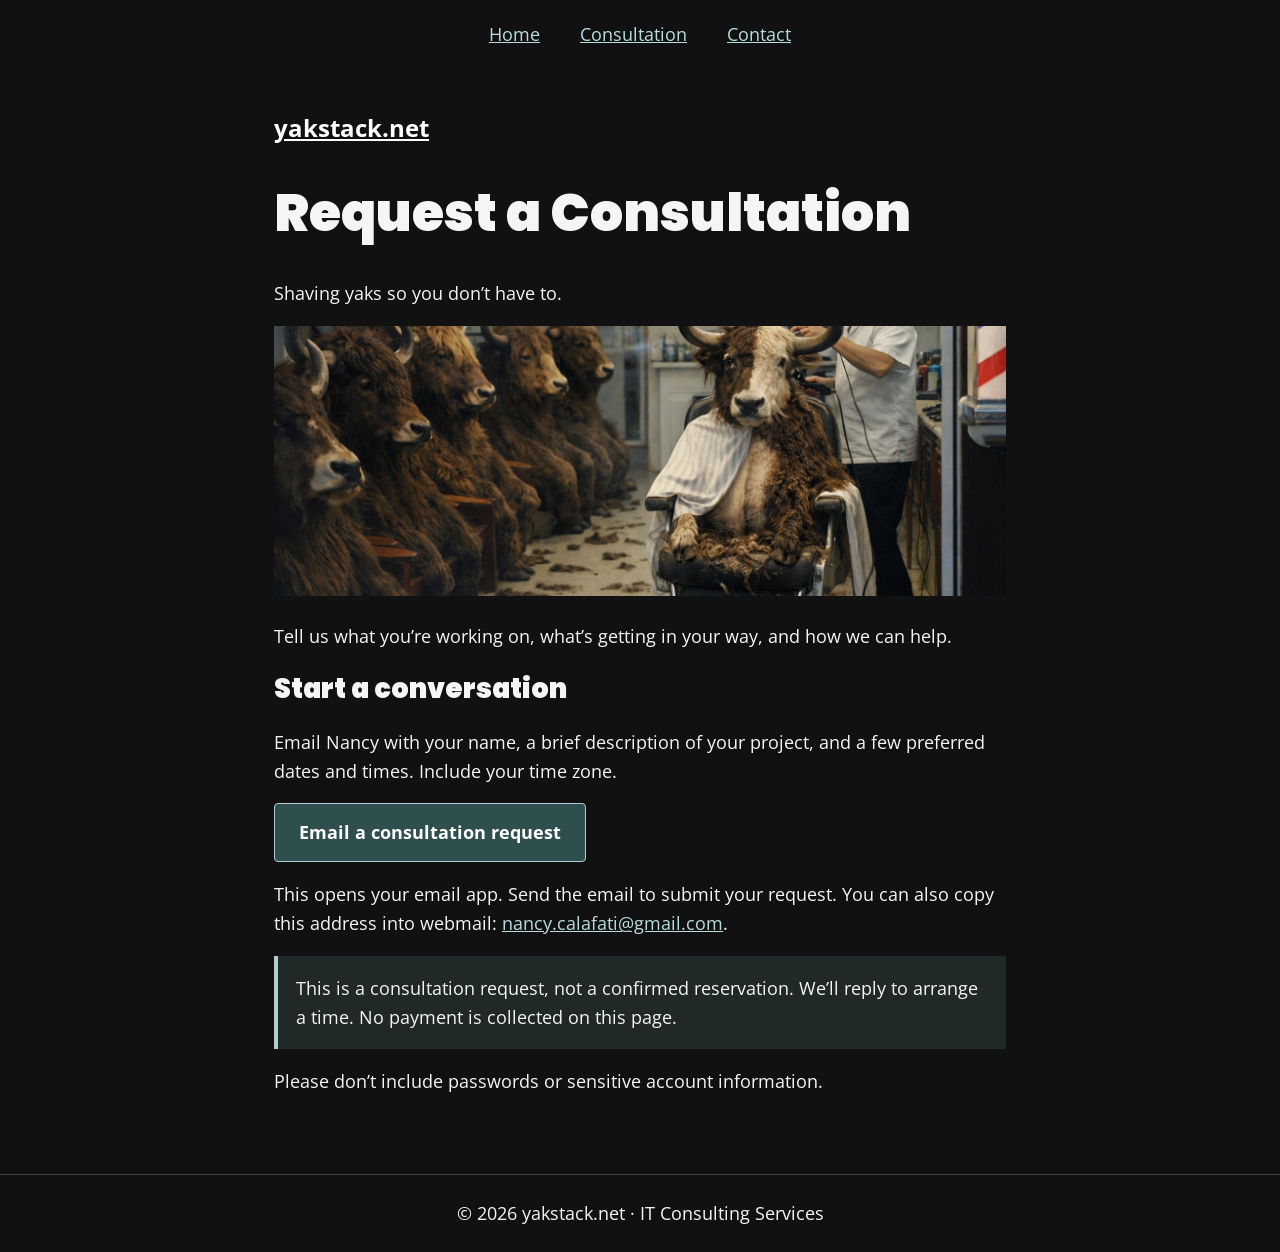
==== consultation/index.html @ adf8d8f2 "Finish branded consultation request fallback and launch checklist" ====
<!doctype html>
<html lang="en"><head><meta charset="utf-8"><meta name="viewport" content="width=device-width,initial-scale=1"><title>Request a Consultation | YakStack</title><meta name="description" content="Tell YakStack about your IT consulting needs and request a consultation."><link rel="canonical" href="https://yakstack.net/consultation/"><link rel="stylesheet" href="../assets/fonts.css"><link rel="stylesheet" href="../assets/site.css"></head>
<body class="request"><nav class="launch-nav" aria-label="Main navigation"><a href="../">Home</a><a href="./" aria-current="page">Consultation</a><a href="mailto:nancy.calafati@gmail.com?subject=YakStack%20Contact">Contact</a></nav>
<main><a class="brand" href="../">yakstack.net</a><h1>Request a Consultation</h1><p>Shaving yaks so you don’t have to.</p><img src="../assets/shaving-yaks.jpg" alt="Shaving yaks"><p>Tell us what you’re working on, what’s getting in your way, and how we can help.</p><h2>Start a conversation</h2><p>Email Nancy with your name, a brief description of your project, and a few preferred dates and times. Include your time zone.</p>
<p><a class="button" href="mailto:nancy.calafati@gmail.com?subject=YakStack%20consultation%20request&amp;body=Name%3A%20%0A%0AProject%20or%20question%3A%20%0A%0APreferred%20dates%20and%20times%3A%20%0A%0ATime%20zone%3A%20">Email a consultation request</a></p><p>This opens your email app. Send the email to submit your request. You can also copy this address into webmail: <a href="mailto:nancy.calafati@gmail.com">nancy.calafati@gmail.com</a>.</p>
<p class="note">This is a consultation request, not a confirmed reservation. We’ll reply to arrange a time. No payment is collected on this page.</p><p>Please don’t include passwords or sensitive account information.</p></main><footer>© 2026 yakstack.net · IT Consulting Services</footer></body></html>
---- assets/fonts.css ----
/* devanagari */
@font-face {
  font-family: 'Poppins';
  font-style: normal;
  font-weight: 900;
  font-display: swap;
  src: url(pxiByp8kv8JHgFVrLBT5Z11lFc-K.woff2) format('woff2');
  unicode-range: U+0900-097F, U+1CD0-1CF4, U+1CF7-1CF9, U+200C-200D, U+20A8, U+20B9, U+20F0, U+25CC, U+A830-A839, U+A8E0-A8FF, U+11B00-11B0A;
}
/* latin-ext */
@font-face {
  font-family: 'Poppins';
  font-style: normal;
  font-weight: 900;
  font-display: swap;
  src: url(pxiByp8kv8JHgFVrLBT5Z1JlFc-K.woff2) format('woff2');
  unicode-range: U+0100-02BA, U+02BD-02C5, U+02C7-02CC, U+02CE-02D7, U+02DD-02FF, U+0304, U+0308, U+0329, U+1D00-1DBF, U+1E00-1E9F, U+1EF2-1EFF, U+2020, U+20A0-20AB, U+20AD-20C4, U+2113, U+2C60-2C7F, U+A720-A7FF;
}
/* latin */
@font-face {
  font-family: 'Poppins';
  font-style: normal;
  font-weight: 900;
  font-display: swap;
  src: url(pxiByp8kv8JHgFVrLBT5Z1xlFQ.woff2) format('woff2');
  unicode-range: U+0000-00FF, U+0131, U+0152-0153, U+02BB-02BC, U+02C6, U+02DA, U+02DC, U+0304, U+0308, U+0329, U+2000-206F, U+20AC, U+2122, U+2191, U+2193, U+2212, U+2215, U+FEFF, U+FFFD;
}

/* cyrillic-ext */
@font-face {
  font-family: 'Open Sans';
  font-style: italic;
  font-weight: 300;
  font-stretch: 100%;
  font-display: swap;
  src: url(memtYaGs126MiZpBA-UFUIcVXSCEkx2cmqvXlWqWtE6F15M.woff2) format('woff2');
  unicode-range: U+0460-052F, U+1C80-1C8A, U+20B4, U+2DE0-2DFF, U+A640-A69F, U+FE2E-FE2F;
}
/* cyrillic */
@font-face {
  font-family: 'Open Sans';
  font-style: italic;
  font-weight: 300;
  font-stretch: 100%;
  font-display: swap;
  src: url(memtYaGs126MiZpBA-UFUIcVXSCEkx2cmqvXlWqWvU6F15M.woff2) format('woff2');
  unicode-range: U+0301, U+0400-045F, U+0490-0491, U+04B0-04B1, U+2116;
}
/* greek-ext */
@font-face {
  font-family: 'Open Sans';
  font-style: italic;
  font-weight: 300;
  font-stretch: 100%;
  font-display: swap;
  src: url(memtYaGs126MiZpBA-UFUIcVXSCEkx2cmqvXlWqWtU6F15M.woff2) format('woff2');
  unicode-range: U+1F00-1FFF;
}
/* greek */
@font-face {
  font-family: 'Open Sans';
  font-style: italic;
  font-weight: 300;
  font-stretch: 100%;
  font-display: swap;
  src: url(memtYaGs126MiZpBA-UFUIcVXSCEkx2cmqvXlWqWuk6F15M.woff2) format('woff2');
  unicode-range: U+0370-0377, U+037A-037F, U+0384-038A, U+038C, U+038E-03A1, U+03A3-03FF;
}
/* hebrew */
@font-face {
  font-family: 'Open Sans';
  font-style: italic;
  font-weight: 300;
  font-stretch: 100%;
  font-display: swap;
  src: url(memtYaGs126MiZpBA-UFUIcVXSCEkx2cmqvXlWqWu06F15M.woff2) format('woff2');
  unicode-range: U+0307-0308, U+0590-05FF, U+200C-2010, U+20AA, U+25CC, U+FB1D-FB4F;
}
/* math */
@font-face {
  font-family: 'Open Sans';
  font-style: italic;
  font-weight: 300;
  font-stretch: 100%;
  font-display: swap;
  src: url(memtYaGs126MiZpBA-UFUIcVXSCEkx2cmqvXlWqWxU6F15M.woff2) format('woff2');
  unicode-range: U+0302-0303, U+0305, U+0307-0308, U+0310, U+0312, U+0315, U+031A, U+0326-0327, U+032C, U+032F-0330, U+0332-0333, U+0338, U+033A, U+0346, U+034D, U+0391-03A1, U+03A3-03A9, U+03B1-03C9, U+03D1, U+03D5-03D6, U+03F0-03F1, U+03F4-03F5, U+2016-2017, U+2034-2038, U+203C, U+2040, U+2043, U+2047, U+2050, U+2057, U+205F, U+2070-2071, U+2074-209F, U+20D0-20DC, U+20E1, U+20E5-20EF, U+2100-2112, U+2114-2115, U+2117-2121, U+2123-214F, U+2190, U+2192, U+2194-21AE, U+21B0-21E5, U+21F1-21F2, U+21F4-2211, U+2213-2214, U+2216-22FF, U+2308-230B, U+2310, U+2319, U+231C-2321, U+2336-237A, U+237C, U+2395, U+239B-23B7, U+23D0, U+23DC-23E1, U+2474-2475, U+25AF, U+25B3, U+25B7, U+25BD, U+25C1, U+25CA, U+25CC, U+25FB, U+266D-266F, U+27C0-27FF, U+2900-2AFF, U+2B0E-2B11, U+2B30-2B4C, U+2BFE, U+3030, U+FF5B, U+FF5D, U+1D400-1D7FF, U+1EE00-1EEFF;
}
/* symbols */
@font-face {
  font-family: 'Open Sans';
  font-style: italic;
  font-weight: 300;
  font-stretch: 100%;
  font-display: swap;
  src: url(memtYaGs126MiZpBA-UFUIcVXSCEkx2cmqvXlWqW106F15M.woff2) format('woff2');
  unicode-range: U+0001-000C, U+000E-001F, U+007F-009F, U+20DD-20E0, U+20E2-20E4, U+2150-218F, U+2190, U+2192, U+2194-2199, U+21AF, U+21E6-21F0, U+21F3, U+2218-2219, U+2299, U+22C4-22C6, U+2300-243F, U+2440-244A, U+2460-24FF, U+25A0-27BF, U+2800-28FF, U+2921-2922, U+2981, U+29BF, U+29EB, U+2B00-2BFF, U+4DC0-4DFF, U+FFF9-FFFB, U+10140-1018E, U+10190-1019C, U+101A0, U+101D0-101FD, U+102E0-102FB, U+10E60-10E7E, U+1D2C0-1D2D3, U+1D2E0-1D37F, U+1F000-1F0FF, U+1F100-1F1AE, U+1F1E6-1F1FF, U+1F30D-1F30F, U+1F315, U+1F31C, U+1F31E, U+1F320-1F32C, U+1F336, U+1F378, U+1F37D, U+1F382, U+1F393-1F39F, U+1F3A7-1F3A8, U+1F3AC-1F3AF, U+1F3C2, U+1F3C4-1F3C6, U+1F3CA-1F3CE, U+1F3D4-1F3E0, U+1F3ED, U+1F3F1-1F3F3, U+1F3F5-1F3F7, U+1F408, U+1F415, U+1F41F, U+1F426, U+1F43F, U+1F441-1F442, U+1F444, U+1F446-1F449, U+1F44C-1F44E, U+1F453, U+1F46A, U+1F47D, U+1F4A3, U+1F4B0, U+1F4B3, U+1F4B9, U+1F4BB, U+1F4BF, U+1F4C8-1F4CB, U+1F4D6, U+1F4DA, U+1F4DF, U+1F4E3-1F4E6, U+1F4EA-1F4ED, U+1F4F7, U+1F4F9-1F4FB, U+1F4FD-1F4FE, U+1F503, U+1F507-1F50B, U+1F50D, U+1F512-1F513, U+1F53E-1F54A, U+1F54F-1F5FA, U+1F610, U+1F650-1F67F, U+1F687, U+1F68D, U+1F691, U+1F694, U+1F698, U+1F6AD, U+1F6B2, U+1F6B9-1F6BA, U+1F6BC, U+1F6C6-1F6CF, U+1F6D3-1F6D7, U+1F6E0-1F6EA, U+1F6F0-1F6F3, U+1F6F7-1F6FC, U+1F700-1F80B, U+1F810-1F847, U+1F850-1F859, U+1F860-1F887, U+1F890-1F8AD, U+1F8B0-1F8BB, U+1F8C0-1F8C1, U+1F8D0-1F8D8, U+1F900-1F90B, U+1F93B, U+1F946, U+1F984, U+1F996, U+1F9E9, U+1FA00-1FA6F, U+1FA70-1FA7C, U+1FA80-1FAC6, U+1FAC8, U+1FACC-1FADD, U+1FADF-1FAEB, U+1FAEF-1FAFA, U+1FB00-1FBFF;
}
/* vietnamese */
@font-face {
  font-family: 'Open Sans';
  font-style: italic;
  font-weight: 300;
  font-stretch: 100%;
  font-display: swap;
  src: url(memtYaGs126MiZpBA-UFUIcVXSCEkx2cmqvXlWqWtk6F15M.woff2) format('woff2');
  unicode-range: U+0102-0103, U+0110-0111, U+0128-0129, U+0168-0169, U+01A0-01A1, U+01AF-01B0, U+0300-0301, U+0303-0304, U+0308-0309, U+0323, U+0329, U+1EA0-1EF9, U+20AB;
}
/* latin-ext */
@font-face {
  font-family: 'Open Sans';
  font-style: italic;
  font-weight: 300;
  font-stretch: 100%;
  font-display: swap;
  src: url(memtYaGs126MiZpBA-UFUIcVXSCEkx2cmqvXlWqWt06F15M.woff2) format('woff2');
  unicode-range: U+0100-02BA, U+02BD-02C5, U+02C7-02CC, U+02CE-02D7, U+02DD-02FF, U+0304, U+0308, U+0329, U+1D00-1DBF, U+1E00-1E9F, U+1EF2-1EFF, U+2020, U+20A0-20AB, U+20AD-20C4, U+2113, U+2C60-2C7F, U+A720-A7FF;
}
/* latin */
@font-face {
  font-family: 'Open Sans';
  font-style: italic;
  font-weight: 300;
  font-stretch: 100%;
  font-display: swap;
  src: url(memtYaGs126MiZpBA-UFUIcVXSCEkx2cmqvXlWqWuU6F.woff2) format('woff2');
  unicode-range: U+0000-00FF, U+0131, U+0152-0153, U+02BB-02BC, U+02C6, U+02DA, U+02DC, U+0304, U+0308, U+0329, U+2000-206F, U+20AC, U+2122, U+2191, U+2193, U+2212, U+2215, U+FEFF, U+FFFD;
}
/* cyrillic-ext */
@font-face {
  font-family: 'Open Sans';
  font-style: italic;
  font-weight: 400;
  font-stretch: 100%;
  font-display: swap;
  src: url(memtYaGs126MiZpBA-UFUIcVXSCEkx2cmqvXlWqWtE6F15M.woff2) format('woff2');
  unicode-range: U+0460-052F, U+1C80-1C8A, U+20B4, U+2DE0-2DFF, U+A640-A69F, U+FE2E-FE2F;
}
/* cyrillic */
@font-face {
  font-family: 'Open Sans';
  font-style: italic;
  font-weight: 400;
  font-stretch: 100%;
  font-display: swap;
  src: url(memtYaGs126MiZpBA-UFUIcVXSCEkx2cmqvXlWqWvU6F15M.woff2) format('woff2');
  unicode-range: U+0301, U+0400-045F, U+0490-0491, U+04B0-04B1, U+2116;
}
/* greek-ext */
@font-face {
  font-family: 'Open Sans';
  font-style: italic;
  font-weight: 400;
  font-stretch: 100%;
  font-display: swap;
  src: url(memtYaGs126MiZpBA-UFUIcVXSCEkx2cmqvXlWqWtU6F15M.woff2) format('woff2');
  unicode-range: U+1F00-1FFF;
}
/* greek */
@font-face {
  font-family: 'Open Sans';
  font-style: italic;
  font-weight: 400;
  font-stretch: 100%;
  font-display: swap;
  src: url(memtYaGs126MiZpBA-UFUIcVXSCEkx2cmqvXlWqWuk6F15M.woff2) format('woff2');
  unicode-range: U+0370-0377, U+037A-037F, U+0384-038A, U+038C, U+038E-03A1, U+03A3-03FF;
}
/* hebrew */
@font-face {
  font-family: 'Open Sans';
  font-style: italic;
  font-weight: 400;
  font-stretch: 100%;
  font-display: swap;
  src: url(memtYaGs126MiZpBA-UFUIcVXSCEkx2cmqvXlWqWu06F15M.woff2) format('woff2');
  unicode-range: U+0307-0308, U+0590-05FF, U+200C-2010, U+20AA, U+25CC, U+FB1D-FB4F;
}
/* math */
@font-face {
  font-family: 'Open Sans';
  font-style: italic;
  font-weight: 400;
  font-stretch: 100%;
  font-display: swap;
  src: url(memtYaGs126MiZpBA-UFUIcVXSCEkx2cmqvXlWqWxU6F15M.woff2) format('woff2');
  unicode-range: U+0302-0303, U+0305, U+0307-0308, U+0310, U+0312, U+0315, U+031A, U+0326-0327, U+032C, U+032F-0330, U+0332-0333, U+0338, U+033A, U+0346, U+034D, U+0391-03A1, U+03A3-03A9, U+03B1-03C9, U+03D1, U+03D5-03D6, U+03F0-03F1, U+03F4-03F5, U+2016-2017, U+2034-2038, U+203C, U+2040, U+2043, U+2047, U+2050, U+2057, U+205F, U+2070-2071, U+2074-209F, U+20D0-20DC, U+20E1, U+20E5-20EF, U+2100-2112, U+2114-2115, U+2117-2121, U+2123-214F, U+2190, U+2192, U+2194-21AE, U+21B0-21E5, U+21F1-21F2, U+21F4-2211, U+2213-2214, U+2216-22FF, U+2308-230B, U+2310, U+2319, U+231C-2321, U+2336-237A, U+237C, U+2395, U+239B-23B7, U+23D0, U+23DC-23E1, U+2474-2475, U+25AF, U+25B3, U+25B7, U+25BD, U+25C1, U+25CA, U+25CC, U+25FB, U+266D-266F, U+27C0-27FF, U+2900-2AFF, U+2B0E-2B11, U+2B30-2B4C, U+2BFE, U+3030, U+FF5B, U+FF5D, U+1D400-1D7FF, U+1EE00-1EEFF;
}
/* symbols */
@font-face {
  font-family: 'Open Sans';
  font-style: italic;
  font-weight: 400;
  font-stretch: 100%;
  font-display: swap;
  src: url(memtYaGs126MiZpBA-UFUIcVXSCEkx2cmqvXlWqW106F15M.woff2) format('woff2');
  unicode-range: U+0001-000C, U+000E-001F, U+007F-009F, U+20DD-20E0, U+20E2-20E4, U+2150-218F, U+2190, U+2192, U+2194-2199, U+21AF, U+21E6-21F0, U+21F3, U+2218-2219, U+2299, U+22C4-22C6, U+2300-243F, U+2440-244A, U+2460-24FF, U+25A0-27BF, U+2800-28FF, U+2921-2922, U+2981, U+29BF, U+29EB, U+2B00-2BFF, U+4DC0-4DFF, U+FFF9-FFFB, U+10140-1018E, U+10190-1019C, U+101A0, U+101D0-101FD, U+102E0-102FB, U+10E60-10E7E, U+1D2C0-1D2D3, U+1D2E0-1D37F, U+1F000-1F0FF, U+1F100-1F1AE, U+1F1E6-1F1FF, U+1F30D-1F30F, U+1F315, U+1F31C, U+1F31E, U+1F320-1F32C, U+1F336, U+1F378, U+1F37D, U+1F382, U+1F393-1F39F, U+1F3A7-1F3A8, U+1F3AC-1F3AF, U+1F3C2, U+1F3C4-1F3C6, U+1F3CA-1F3CE, U+1F3D4-1F3E0, U+1F3ED, U+1F3F1-1F3F3, U+1F3F5-1F3F7, U+1F408, U+1F415, U+1F41F, U+1F426, U+1F43F, U+1F441-1F442, U+1F444, U+1F446-1F449, U+1F44C-1F44E, U+1F453, U+1F46A, U+1F47D, U+1F4A3, U+1F4B0, U+1F4B3, U+1F4B9, U+1F4BB, U+1F4BF, U+1F4C8-1F4CB, U+1F4D6, U+1F4DA, U+1F4DF, U+1F4E3-1F4E6, U+1F4EA-1F4ED, U+1F4F7, U+1F4F9-1F4FB, U+1F4FD-1F4FE, U+1F503, U+1F507-1F50B, U+1F50D, U+1F512-1F513, U+1F53E-1F54A, U+1F54F-1F5FA, U+1F610, U+1F650-1F67F, U+1F687, U+1F68D, U+1F691, U+1F694, U+1F698, U+1F6AD, U+1F6B2, U+1F6B9-1F6BA, U+1F6BC, U+1F6C6-1F6CF, U+1F6D3-1F6D7, U+1F6E0-1F6EA, U+1F6F0-1F6F3, U+1F6F7-1F6FC, U+1F700-1F80B, U+1F810-1F847, U+1F850-1F859, U+1F860-1F887, U+1F890-1F8AD, U+1F8B0-1F8BB, U+1F8C0-1F8C1, U+1F8D0-1F8D8, U+1F900-1F90B, U+1F93B, U+1F946, U+1F984, U+1F996, U+1F9E9, U+1FA00-1FA6F, U+1FA70-1FA7C, U+1FA80-1FAC6, U+1FAC8, U+1FACC-1FADD, U+1FADF-1FAEB, U+1FAEF-1FAFA, U+1FB00-1FBFF;
}
/* vietnamese */
@font-face {
  font-family: 'Open Sans';
  font-style: italic;
  font-weight: 400;
  font-stretch: 100%;
  font-display: swap;
  src: url(memtYaGs126MiZpBA-UFUIcVXSCEkx2cmqvXlWqWtk6F15M.woff2) format('woff2');
  unicode-range: U+0102-0103, U+0110-0111, U+0128-0129, U+0168-0169, U+01A0-01A1, U+01AF-01B0, U+0300-0301, U+0303-0304, U+0308-0309, U+0323, U+0329, U+1EA0-1EF9, U+20AB;
}
/* latin-ext */
@font-face {
  font-family: 'Open Sans';
  font-style: italic;
  font-weight: 400;
  font-stretch: 100%;
  font-display: swap;
  src: url(memtYaGs126MiZpBA-UFUIcVXSCEkx2cmqvXlWqWt06F15M.woff2) format('woff2');
  unicode-range: U+0100-02BA, U+02BD-02C5, U+02C7-02CC, U+02CE-02D7, U+02DD-02FF, U+0304, U+0308, U+0329, U+1D00-1DBF, U+1E00-1E9F, U+1EF2-1EFF, U+2020, U+20A0-20AB, U+20AD-20C4, U+2113, U+2C60-2C7F, U+A720-A7FF;
}
/* latin */
@font-face {
  font-family: 'Open Sans';
  font-style: italic;
  font-weight: 400;
  font-stretch: 100%;
  font-display: swap;
  src: url(memtYaGs126MiZpBA-UFUIcVXSCEkx2cmqvXlWqWuU6F.woff2) format('woff2');
  unicode-range: U+0000-00FF, U+0131, U+0152-0153, U+02BB-02BC, U+02C6, U+02DA, U+02DC, U+0304, U+0308, U+0329, U+2000-206F, U+20AC, U+2122, U+2191, U+2193, U+2212, U+2215, U+FEFF, U+FFFD;
}
/* cyrillic-ext */
@font-face {
  font-family: 'Open Sans';
  font-style: italic;
  font-weight: 700;
  font-stretch: 100%;
  font-display: swap;
  src: url(memtYaGs126MiZpBA-UFUIcVXSCEkx2cmqvXlWqWtE6F15M.woff2) format('woff2');
  unicode-range: U+0460-052F, U+1C80-1C8A, U+20B4, U+2DE0-2DFF, U+A640-A69F, U+FE2E-FE2F;
}
/* cyrillic */
@font-face {
  font-family: 'Open Sans';
  font-style: italic;
  font-weight: 700;
  font-stretch: 100%;
  font-display: swap;
  src: url(memtYaGs126MiZpBA-UFUIcVXSCEkx2cmqvXlWqWvU6F15M.woff2) format('woff2');
  unicode-range: U+0301, U+0400-045F, U+0490-0491, U+04B0-04B1, U+2116;
}
/* greek-ext */
@font-face {
  font-family: 'Open Sans';
  font-style: italic;
  font-weight: 700;
  font-stretch: 100%;
  font-display: swap;
  src: url(memtYaGs126MiZpBA-UFUIcVXSCEkx2cmqvXlWqWtU6F15M.woff2) format('woff2');
  unicode-range: U+1F00-1FFF;
}
/* greek */
@font-face {
  font-family: 'Open Sans';
  font-style: italic;
  font-weight: 700;
  font-stretch: 100%;
  font-display: swap;
  src: url(memtYaGs126MiZpBA-UFUIcVXSCEkx2cmqvXlWqWuk6F15M.woff2) format('woff2');
  unicode-range: U+0370-0377, U+037A-037F, U+0384-038A, U+038C, U+038E-03A1, U+03A3-03FF;
}
/* hebrew */
@font-face {
  font-family: 'Open Sans';
  font-style: italic;
  font-weight: 700;
  font-stretch: 100%;
  font-display: swap;
  src: url(memtYaGs126MiZpBA-UFUIcVXSCEkx2cmqvXlWqWu06F15M.woff2) format('woff2');
  unicode-range: U+0307-0308, U+0590-05FF, U+200C-2010, U+20AA, U+25CC, U+FB1D-FB4F;
}
/* math */
@font-face {
  font-family: 'Open Sans';
  font-style: italic;
  font-weight: 700;
  font-stretch: 100%;
  font-display: swap;
  src: url(memtYaGs126MiZpBA-UFUIcVXSCEkx2cmqvXlWqWxU6F15M.woff2) format('woff2');
  unicode-range: U+0302-0303, U+0305, U+0307-0308, U+0310, U+0312, U+0315, U+031A, U+0326-0327, U+032C, U+032F-0330, U+0332-0333, U+0338, U+033A, U+0346, U+034D, U+0391-03A1, U+03A3-03A9, U+03B1-03C9, U+03D1, U+03D5-03D6, U+03F0-03F1, U+03F4-03F5, U+2016-2017, U+2034-2038, U+203C, U+2040, U+2043, U+2047, U+2050, U+2057, U+205F, U+2070-2071, U+2074-209F, U+20D0-20DC, U+20E1, U+20E5-20EF, U+2100-2112, U+2114-2115, U+2117-2121, U+2123-214F, U+2190, U+2192, U+2194-21AE, U+21B0-21E5, U+21F1-21F2, U+21F4-2211, U+2213-2214, U+2216-22FF, U+2308-230B, U+2310, U+2319, U+231C-2321, U+2336-237A, U+237C, U+2395, U+239B-23B7, U+23D0, U+23DC-23E1, U+2474-2475, U+25AF, U+25B3, U+25B7, U+25BD, U+25C1, U+25CA, U+25CC, U+25FB, U+266D-266F, U+27C0-27FF, U+2900-2AFF, U+2B0E-2B11, U+2B30-2B4C, U+2BFE, U+3030, U+FF5B, U+FF5D, U+1D400-1D7FF, U+1EE00-1EEFF;
}
/* symbols */
@font-face {
  font-family: 'Open Sans';
  font-style: italic;
  font-weight: 700;
  font-stretch: 100%;
  font-display: swap;
  src: url(memtYaGs126MiZpBA-UFUIcVXSCEkx2cmqvXlWqW106F15M.woff2) format('woff2');
  unicode-range: U+0001-000C, U+000E-001F, U+007F-009F, U+20DD-20E0, U+20E2-20E4, U+2150-218F, U+2190, U+2192, U+2194-2199, U+21AF, U+21E6-21F0, U+21F3, U+2218-2219, U+2299, U+22C4-22C6, U+2300-243F, U+2440-244A, U+2460-24FF, U+25A0-27BF, U+2800-28FF, U+2921-2922, U+2981, U+29BF, U+29EB, U+2B00-2BFF, U+4DC0-4DFF, U+FFF9-FFFB, U+10140-1018E, U+10190-1019C, U+101A0, U+101D0-101FD, U+102E0-102FB, U+10E60-10E7E, U+1D2C0-1D2D3, U+1D2E0-1D37F, U+1F000-1F0FF, U+1F100-1F1AE, U+1F1E6-1F1FF, U+1F30D-1F30F, U+1F315, U+1F31C, U+1F31E, U+1F320-1F32C, U+1F336, U+1F378, U+1F37D, U+1F382, U+1F393-1F39F, U+1F3A7-1F3A8, U+1F3AC-1F3AF, U+1F3C2, U+1F3C4-1F3C6, U+1F3CA-1F3CE, U+1F3D4-1F3E0, U+1F3ED, U+1F3F1-1F3F3, U+1F3F5-1F3F7, U+1F408, U+1F415, U+1F41F, U+1F426, U+1F43F, U+1F441-1F442, U+1F444, U+1F446-1F449, U+1F44C-1F44E, U+1F453, U+1F46A, U+1F47D, U+1F4A3, U+1F4B0, U+1F4B3, U+1F4B9, U+1F4BB, U+1F4BF, U+1F4C8-1F4CB, U+1F4D6, U+1F4DA, U+1F4DF, U+1F4E3-1F4E6, U+1F4EA-1F4ED, U+1F4F7, U+1F4F9-1F4FB, U+1F4FD-1F4FE, U+1F503, U+1F507-1F50B, U+1F50D, U+1F512-1F513, U+1F53E-1F54A, U+1F54F-1F5FA, U+1F610, U+1F650-1F67F, U+1F687, U+1F68D, U+1F691, U+1F694, U+1F698, U+1F6AD, U+1F6B2, U+1F6B9-1F6BA, U+1F6BC, U+1F6C6-1F6CF, U+1F6D3-1F6D7, U+1F6E0-1F6EA, U+1F6F0-1F6F3, U+1F6F7-1F6FC, U+1F700-1F80B, U+1F810-1F847, U+1F850-1F859, U+1F860-1F887, U+1F890-1F8AD, U+1F8B0-1F8BB, U+1F8C0-1F8C1, U+1F8D0-1F8D8, U+1F900-1F90B, U+1F93B, U+1F946, U+1F984, U+1F996, U+1F9E9, U+1FA00-1FA6F, U+1FA70-1FA7C, U+1FA80-1FAC6, U+1FAC8, U+1FACC-1FADD, U+1FADF-1FAEB, U+1FAEF-1FAFA, U+1FB00-1FBFF;
}
/* vietnamese */
@font-face {
  font-family: 'Open Sans';
  font-style: italic;
  font-weight: 700;
  font-stretch: 100%;
  font-display: swap;
  src: url(memtYaGs126MiZpBA-UFUIcVXSCEkx2cmqvXlWqWtk6F15M.woff2) format('woff2');
  unicode-range: U+0102-0103, U+0110-0111, U+0128-0129, U+0168-0169, U+01A0-01A1, U+01AF-01B0, U+0300-0301, U+0303-0304, U+0308-0309, U+0323, U+0329, U+1EA0-1EF9, U+20AB;
}
/* latin-ext */
@font-face {
  font-family: 'Open Sans';
  font-style: italic;
  font-weight: 700;
  font-stretch: 100%;
  font-display: swap;
  src: url(memtYaGs126MiZpBA-UFUIcVXSCEkx2cmqvXlWqWt06F15M.woff2) format('woff2');
  unicode-range: U+0100-02BA, U+02BD-02C5, U+02C7-02CC, U+02CE-02D7, U+02DD-02FF, U+0304, U+0308, U+0329, U+1D00-1DBF, U+1E00-1E9F, U+1EF2-1EFF, U+2020, U+20A0-20AB, U+20AD-20C4, U+2113, U+2C60-2C7F, U+A720-A7FF;
}
/* latin */
@font-face {
  font-family: 'Open Sans';
  font-style: italic;
  font-weight: 700;
  font-stretch: 100%;
  font-display: swap;
  src: url(memtYaGs126MiZpBA-UFUIcVXSCEkx2cmqvXlWqWuU6F.woff2) format('woff2');
  unicode-range: U+0000-00FF, U+0131, U+0152-0153, U+02BB-02BC, U+02C6, U+02DA, U+02DC, U+0304, U+0308, U+0329, U+2000-206F, U+20AC, U+2122, U+2191, U+2193, U+2212, U+2215, U+FEFF, U+FFFD;
}
/* cyrillic-ext */
@font-face {
  font-family: 'Open Sans';
  font-style: normal;
  font-weight: 300;
  font-stretch: 100%;
  font-display: swap;
  src: url(memvYaGs126MiZpBA-UvWbX2vVnXBbObj2OVTSKmu1aB.woff2) format('woff2');
  unicode-range: U+0460-052F, U+1C80-1C8A, U+20B4, U+2DE0-2DFF, U+A640-A69F, U+FE2E-FE2F;
}
/* cyrillic */
@font-face {
  font-family: 'Open Sans';
  font-style: normal;
  font-weight: 300;
  font-stretch: 100%;
  font-display: swap;
  src: url(memvYaGs126MiZpBA-UvWbX2vVnXBbObj2OVTSumu1aB.woff2) format('woff2');
  unicode-range: U+0301, U+0400-045F, U+0490-0491, U+04B0-04B1, U+2116;
}
/* greek-ext */
@font-face {
  font-family: 'Open Sans';
  font-style: normal;
  font-weight: 300;
  font-stretch: 100%;
  font-display: swap;
  src: url(memvYaGs126MiZpBA-UvWbX2vVnXBbObj2OVTSOmu1aB.woff2) format('woff2');
  unicode-range: U+1F00-1FFF;
}
/* greek */
@font-face {
  font-family: 'Open Sans';
  font-style: normal;
  font-weight: 300;
  font-stretch: 100%;
  font-display: swap;
  src: url(memvYaGs126MiZpBA-UvWbX2vVnXBbObj2OVTSymu1aB.woff2) format('woff2');
  unicode-range: U+0370-0377, U+037A-037F, U+0384-038A, U+038C, U+038E-03A1, U+03A3-03FF;
}
/* hebrew */
@font-face {
  font-family: 'Open Sans';
  font-style: normal;
  font-weight: 300;
  font-stretch: 100%;
  font-display: swap;
  src: url(memvYaGs126MiZpBA-UvWbX2vVnXBbObj2OVTS2mu1aB.woff2) format('woff2');
  unicode-range: U+0307-0308, U+0590-05FF, U+200C-2010, U+20AA, U+25CC, U+FB1D-FB4F;
}
/* math */
@font-face {
  font-family: 'Open Sans';
  font-style: normal;
  font-weight: 300;
  font-stretch: 100%;
  font-display: swap;
  src: url(memvYaGs126MiZpBA-UvWbX2vVnXBbObj2OVTVOmu1aB.woff2) format('woff2');
  unicode-range: U+0302-0303, U+0305, U+0307-0308, U+0310, U+0312, U+0315, U+031A, U+0326-0327, U+032C, U+032F-0330, U+0332-0333, U+0338, U+033A, U+0346, U+034D, U+0391-03A1, U+03A3-03A9, U+03B1-03C9, U+03D1, U+03D5-03D6, U+03F0-03F1, U+03F4-03F5, U+2016-2017, U+2034-2038, U+203C, U+2040, U+2043, U+2047, U+2050, U+2057, U+205F, U+2070-2071, U+2074-209F, U+20D0-20DC, U+20E1, U+20E5-20EF, U+2100-2112, U+2114-2115, U+2117-2121, U+2123-214F, U+2190, U+2192, U+2194-21AE, U+21B0-21E5, U+21F1-21F2, U+21F4-2211, U+2213-2214, U+2216-22FF, U+2308-230B, U+2310, U+2319, U+231C-2321, U+2336-237A, U+237C, U+2395, U+239B-23B7, U+23D0, U+23DC-23E1, U+2474-2475, U+25AF, U+25B3, U+25B7, U+25BD, U+25C1, U+25CA, U+25CC, U+25FB, U+266D-266F, U+27C0-27FF, U+2900-2AFF, U+2B0E-2B11, U+2B30-2B4C, U+2BFE, U+3030, U+FF5B, U+FF5D, U+1D400-1D7FF, U+1EE00-1EEFF;
}
/* symbols */
@font-face {
  font-family: 'Open Sans';
  font-style: normal;
  font-weight: 300;
  font-stretch: 100%;
  font-display: swap;
  src: url(memvYaGs126MiZpBA-UvWbX2vVnXBbObj2OVTUGmu1aB.woff2) format('woff2');
  unicode-range: U+0001-000C, U+000E-001F, U+007F-009F, U+20DD-20E0, U+20E2-20E4, U+2150-218F, U+2190, U+2192, U+2194-2199, U+21AF, U+21E6-21F0, U+21F3, U+2218-2219, U+2299, U+22C4-22C6, U+2300-243F, U+2440-244A, U+2460-24FF, U+25A0-27BF, U+2800-28FF, U+2921-2922, U+2981, U+29BF, U+29EB, U+2B00-2BFF, U+4DC0-4DFF, U+FFF9-FFFB, U+10140-1018E, U+10190-1019C, U+101A0, U+101D0-101FD, U+102E0-102FB, U+10E60-10E7E, U+1D2C0-1D2D3, U+1D2E0-1D37F, U+1F000-1F0FF, U+1F100-1F1AE, U+1F1E6-1F1FF, U+1F30D-1F30F, U+1F315, U+1F31C, U+1F31E, U+1F320-1F32C, U+1F336, U+1F378, U+1F37D, U+1F382, U+1F393-1F39F, U+1F3A7-1F3A8, U+1F3AC-1F3AF, U+1F3C2, U+1F3C4-1F3C6, U+1F3CA-1F3CE, U+1F3D4-1F3E0, U+1F3ED, U+1F3F1-1F3F3, U+1F3F5-1F3F7, U+1F408, U+1F415, U+1F41F, U+1F426, U+1F43F, U+1F441-1F442, U+1F444, U+1F446-1F449, U+1F44C-1F44E, U+1F453, U+1F46A, U+1F47D, U+1F4A3, U+1F4B0, U+1F4B3, U+1F4B9, U+1F4BB, U+1F4BF, U+1F4C8-1F4CB, U+1F4D6, U+1F4DA, U+1F4DF, U+1F4E3-1F4E6, U+1F4EA-1F4ED, U+1F4F7, U+1F4F9-1F4FB, U+1F4FD-1F4FE, U+1F503, U+1F507-1F50B, U+1F50D, U+1F512-1F513, U+1F53E-1F54A, U+1F54F-1F5FA, U+1F610, U+1F650-1F67F, U+1F687, U+1F68D, U+1F691, U+1F694, U+1F698, U+1F6AD, U+1F6B2, U+1F6B9-1F6BA, U+1F6BC, U+1F6C6-1F6CF, U+1F6D3-1F6D7, U+1F6E0-1F6EA, U+1F6F0-1F6F3, U+1F6F7-1F6FC, U+1F700-1F80B, U+1F810-1F847, U+1F850-1F859, U+1F860-1F887, U+1F890-1F8AD, U+1F8B0-1F8BB, U+1F8C0-1F8C1, U+1F8D0-1F8D8, U+1F900-1F90B, U+1F93B, U+1F946, U+1F984, U+1F996, U+1F9E9, U+1FA00-1FA6F, U+1FA70-1FA7C, U+1FA80-1FAC6, U+1FAC8, U+1FACC-1FADD, U+1FADF-1FAEB, U+1FAEF-1FAFA, U+1FB00-1FBFF;
}
/* vietnamese */
@font-face {
  font-family: 'Open Sans';
  font-style: normal;
  font-weight: 300;
  font-stretch: 100%;
  font-display: swap;
  src: url(memvYaGs126MiZpBA-UvWbX2vVnXBbObj2OVTSCmu1aB.woff2) format('woff2');
  unicode-range: U+0102-0103, U+0110-0111, U+0128-0129, U+0168-0169, U+01A0-01A1, U+01AF-01B0, U+0300-0301, U+0303-0304, U+0308-0309, U+0323, U+0329, U+1EA0-1EF9, U+20AB;
}
/* latin-ext */
@font-face {
  font-family: 'Open Sans';
  font-style: normal;
  font-weight: 300;
  font-stretch: 100%;
  font-display: swap;
  src: url(memvYaGs126MiZpBA-UvWbX2vVnXBbObj2OVTSGmu1aB.woff2) format('woff2');
  unicode-range: U+0100-02BA, U+02BD-02C5, U+02C7-02CC, U+02CE-02D7, U+02DD-02FF, U+0304, U+0308, U+0329, U+1D00-1DBF, U+1E00-1E9F, U+1EF2-1EFF, U+2020, U+20A0-20AB, U+20AD-20C4, U+2113, U+2C60-2C7F, U+A720-A7FF;
}
/* latin */
@font-face {
  font-family: 'Open Sans';
  font-style: normal;
  font-weight: 300;
  font-stretch: 100%;
  font-display: swap;
  src: url(memvYaGs126MiZpBA-UvWbX2vVnXBbObj2OVTS-muw.woff2) format('woff2');
  unicode-range: U+0000-00FF, U+0131, U+0152-0153, U+02BB-02BC, U+02C6, U+02DA, U+02DC, U+0304, U+0308, U+0329, U+2000-206F, U+20AC, U+2122, U+2191, U+2193, U+2212, U+2215, U+FEFF, U+FFFD;
}
/* cyrillic-ext */
@font-face {
  font-family: 'Open Sans';
  font-style: normal;
  font-weight: 400;
  font-stretch: 100%;
  font-display: swap;
  src: url(memvYaGs126MiZpBA-UvWbX2vVnXBbObj2OVTSKmu1aB.woff2) format('woff2');
  unicode-range: U+0460-052F, U+1C80-1C8A, U+20B4, U+2DE0-2DFF, U+A640-A69F, U+FE2E-FE2F;
}
/* cyrillic */
@font-face {
  font-family: 'Open Sans';
  font-style: normal;
  font-weight: 400;
  font-stretch: 100%;
  font-display: swap;
  src: url(memvYaGs126MiZpBA-UvWbX2vVnXBbObj2OVTSumu1aB.woff2) format('woff2');
  unicode-range: U+0301, U+0400-045F, U+0490-0491, U+04B0-04B1, U+2116;
}
/* greek-ext */
@font-face {
  font-family: 'Open Sans';
  font-style: normal;
  font-weight: 400;
  font-stretch: 100%;
  font-display: swap;
  src: url(memvYaGs126MiZpBA-UvWbX2vVnXBbObj2OVTSOmu1aB.woff2) format('woff2');
  unicode-range: U+1F00-1FFF;
}
/* greek */
@font-face {
  font-family: 'Open Sans';
  font-style: normal;
  font-weight: 400;
  font-stretch: 100%;
  font-display: swap;
  src: url(memvYaGs126MiZpBA-UvWbX2vVnXBbObj2OVTSymu1aB.woff2) format('woff2');
  unicode-range: U+0370-0377, U+037A-037F, U+0384-038A, U+038C, U+038E-03A1, U+03A3-03FF;
}
/* hebrew */
@font-face {
  font-family: 'Open Sans';
  font-style: normal;
  font-weight: 400;
  font-stretch: 100%;
  font-display: swap;
  src: url(memvYaGs126MiZpBA-UvWbX2vVnXBbObj2OVTS2mu1aB.woff2) format('woff2');
  unicode-range: U+0307-0308, U+0590-05FF, U+200C-2010, U+20AA, U+25CC, U+FB1D-FB4F;
}
/* math */
@font-face {
  font-family: 'Open Sans';
  font-style: normal;
  font-weight: 400;
  font-stretch: 100%;
  font-display: swap;
  src: url(memvYaGs126MiZpBA-UvWbX2vVnXBbObj2OVTVOmu1aB.woff2) format('woff2');
  unicode-range: U+0302-0303, U+0305, U+0307-0308, U+0310, U+0312, U+0315, U+031A, U+0326-0327, U+032C, U+032F-0330, U+0332-0333, U+0338, U+033A, U+0346, U+034D, U+0391-03A1, U+03A3-03A9, U+03B1-03C9, U+03D1, U+03D5-03D6, U+03F0-03F1, U+03F4-03F5, U+2016-2017, U+2034-2038, U+203C, U+2040, U+2043, U+2047, U+2050, U+2057, U+205F, U+2070-2071, U+2074-209F, U+20D0-20DC, U+20E1, U+20E5-20EF, U+2100-2112, U+2114-2115, U+2117-2121, U+2123-214F, U+2190, U+2192, U+2194-21AE, U+21B0-21E5, U+21F1-21F2, U+21F4-2211, U+2213-2214, U+2216-22FF, U+2308-230B, U+2310, U+2319, U+231C-2321, U+2336-237A, U+237C, U+2395, U+239B-23B7, U+23D0, U+23DC-23E1, U+2474-2475, U+25AF, U+25B3, U+25B7, U+25BD, U+25C1, U+25CA, U+25CC, U+25FB, U+266D-266F, U+27C0-27FF, U+2900-2AFF, U+2B0E-2B11, U+2B30-2B4C, U+2BFE, U+3030, U+FF5B, U+FF5D, U+1D400-1D7FF, U+1EE00-1EEFF;
}
/* symbols */
@font-face {
  font-family: 'Open Sans';
  font-style: normal;
  font-weight: 400;
  font-stretch: 100%;
  font-display: swap;
  src: url(memvYaGs126MiZpBA-UvWbX2vVnXBbObj2OVTUGmu1aB.woff2) format('woff2');
  unicode-range: U+0001-000C, U+000E-001F, U+007F-009F, U+20DD-20E0, U+20E2-20E4, U+2150-218F, U+2190, U+2192, U+2194-2199, U+21AF, U+21E6-21F0, U+21F3, U+2218-2219, U+2299, U+22C4-22C6, U+2300-243F, U+2440-244A, U+2460-24FF, U+25A0-27BF, U+2800-28FF, U+2921-2922, U+2981, U+29BF, U+29EB, U+2B00-2BFF, U+4DC0-4DFF, U+FFF9-FFFB, U+10140-1018E, U+10190-1019C, U+101A0, U+101D0-101FD, U+102E0-102FB, U+10E60-10E7E, U+1D2C0-1D2D3, U+1D2E0-1D37F, U+1F000-1F0FF, U+1F100-1F1AE, U+1F1E6-1F1FF, U+1F30D-1F30F, U+1F315, U+1F31C, U+1F31E, U+1F320-1F32C, U+1F336, U+1F378, U+1F37D, U+1F382, U+1F393-1F39F, U+1F3A7-1F3A8, U+1F3AC-1F3AF, U+1F3C2, U+1F3C4-1F3C6, U+1F3CA-1F3CE, U+1F3D4-1F3E0, U+1F3ED, U+1F3F1-1F3F3, U+1F3F5-1F3F7, U+1F408, U+1F415, U+1F41F, U+1F426, U+1F43F, U+1F441-1F442, U+1F444, U+1F446-1F449, U+1F44C-1F44E, U+1F453, U+1F46A, U+1F47D, U+1F4A3, U+1F4B0, U+1F4B3, U+1F4B9, U+1F4BB, U+1F4BF, U+1F4C8-1F4CB, U+1F4D6, U+1F4DA, U+1F4DF, U+1F4E3-1F4E6, U+1F4EA-1F4ED, U+1F4F7, U+1F4F9-1F4FB, U+1F4FD-1F4FE, U+1F503, U+1F507-1F50B, U+1F50D, U+1F512-1F513, U+1F53E-1F54A, U+1F54F-1F5FA, U+1F610, U+1F650-1F67F, U+1F687, U+1F68D, U+1F691, U+1F694, U+1F698, U+1F6AD, U+1F6B2, U+1F6B9-1F6BA, U+1F6BC, U+1F6C6-1F6CF, U+1F6D3-1F6D7, U+1F6E0-1F6EA, U+1F6F0-1F6F3, U+1F6F7-1F6FC, U+1F700-1F80B, U+1F810-1F847, U+1F850-1F859, U+1F860-1F887, U+1F890-1F8AD, U+1F8B0-1F8BB, U+1F8C0-1F8C1, U+1F8D0-1F8D8, U+1F900-1F90B, U+1F93B, U+1F946, U+1F984, U+1F996, U+1F9E9, U+1FA00-1FA6F, U+1FA70-1FA7C, U+1FA80-1FAC6, U+1FAC8, U+1FACC-1FADD, U+1FADF-1FAEB, U+1FAEF-1FAFA, U+1FB00-1FBFF;
}
/* vietnamese */
@font-face {
  font-family: 'Open Sans';
  font-style: normal;
  font-weight: 400;
  font-stretch: 100%;
  font-display: swap;
  src: url(memvYaGs126MiZpBA-UvWbX2vVnXBbObj2OVTSCmu1aB.woff2) format('woff2');
  unicode-range: U+0102-0103, U+0110-0111, U+0128-0129, U+0168-0169, U+01A0-01A1, U+01AF-01B0, U+0300-0301, U+0303-0304, U+0308-0309, U+0323, U+0329, U+1EA0-1EF9, U+20AB;
}
/* latin-ext */
@font-face {
  font-family: 'Open Sans';
  font-style: normal;
  font-weight: 400;
  font-stretch: 100%;
  font-display: swap;
  src: url(memvYaGs126MiZpBA-UvWbX2vVnXBbObj2OVTSGmu1aB.woff2) format('woff2');
  unicode-range: U+0100-02BA, U+02BD-02C5, U+02C7-02CC, U+02CE-02D7, U+02DD-02FF, U+0304, U+0308, U+0329, U+1D00-1DBF, U+1E00-1E9F, U+1EF2-1EFF, U+2020, U+20A0-20AB, U+20AD-20C4, U+2113, U+2C60-2C7F, U+A720-A7FF;
}
/* latin */
@font-face {
  font-family: 'Open Sans';
  font-style: normal;
  font-weight: 400;
  font-stretch: 100%;
  font-display: swap;
  src: url(memvYaGs126MiZpBA-UvWbX2vVnXBbObj2OVTS-muw.woff2) format('woff2');
  unicode-range: U+0000-00FF, U+0131, U+0152-0153, U+02BB-02BC, U+02C6, U+02DA, U+02DC, U+0304, U+0308, U+0329, U+2000-206F, U+20AC, U+2122, U+2191, U+2193, U+2212, U+2215, U+FEFF, U+FFFD;
}
/* cyrillic-ext */
@font-face {
  font-family: 'Open Sans';
  font-style: normal;
  font-weight: 700;
  font-stretch: 100%;
  font-display: swap;
  src: url(memvYaGs126MiZpBA-UvWbX2vVnXBbObj2OVTSKmu1aB.woff2) format('woff2');
  unicode-range: U+0460-052F, U+1C80-1C8A, U+20B4, U+2DE0-2DFF, U+A640-A69F, U+FE2E-FE2F;
}
/* cyrillic */
@font-face {
  font-family: 'Open Sans';
  font-style: normal;
  font-weight: 700;
  font-stretch: 100%;
  font-display: swap;
  src: url(memvYaGs126MiZpBA-UvWbX2vVnXBbObj2OVTSumu1aB.woff2) format('woff2');
  unicode-range: U+0301, U+0400-045F, U+0490-0491, U+04B0-04B1, U+2116;
}
/* greek-ext */
@font-face {
  font-family: 'Open Sans';
  font-style: normal;
  font-weight: 700;
  font-stretch: 100%;
  font-display: swap;
  src: url(memvYaGs126MiZpBA-UvWbX2vVnXBbObj2OVTSOmu1aB.woff2) format('woff2');
  unicode-range: U+1F00-1FFF;
}
/* greek */
@font-face {
  font-family: 'Open Sans';
  font-style: normal;
  font-weight: 700;
  font-stretch: 100%;
  font-display: swap;
  src: url(memvYaGs126MiZpBA-UvWbX2vVnXBbObj2OVTSymu1aB.woff2) format('woff2');
  unicode-range: U+0370-0377, U+037A-037F, U+0384-038A, U+038C, U+038E-03A1, U+03A3-03FF;
}
/* hebrew */
@font-face {
  font-family: 'Open Sans';
  font-style: normal;
  font-weight: 700;
  font-stretch: 100%;
  font-display: swap;
  src: url(memvYaGs126MiZpBA-UvWbX2vVnXBbObj2OVTS2mu1aB.woff2) format('woff2');
  unicode-range: U+0307-0308, U+0590-05FF, U+200C-2010, U+20AA, U+25CC, U+FB1D-FB4F;
}
/* math */
@font-face {
  font-family: 'Open Sans';
  font-style: normal;
  font-weight: 700;
  font-stretch: 100%;
  font-display: swap;
  src: url(memvYaGs126MiZpBA-UvWbX2vVnXBbObj2OVTVOmu1aB.woff2) format('woff2');
  unicode-range: U+0302-0303, U+0305, U+0307-0308, U+0310, U+0312, U+0315, U+031A, U+0326-0327, U+032C, U+032F-0330, U+0332-0333, U+0338, U+033A, U+0346, U+034D, U+0391-03A1, U+03A3-03A9, U+03B1-03C9, U+03D1, U+03D5-03D6, U+03F0-03F1, U+03F4-03F5, U+2016-2017, U+2034-2038, U+203C, U+2040, U+2043, U+2047, U+2050, U+2057, U+205F, U+2070-2071, U+2074-209F, U+20D0-20DC, U+20E1, U+20E5-20EF, U+2100-2112, U+2114-2115, U+2117-2121, U+2123-214F, U+2190, U+2192, U+2194-21AE, U+21B0-21E5, U+21F1-21F2, U+21F4-2211, U+2213-2214, U+2216-22FF, U+2308-230B, U+2310, U+2319, U+231C-2321, U+2336-237A, U+237C, U+2395, U+239B-23B7, U+23D0, U+23DC-23E1, U+2474-2475, U+25AF, U+25B3, U+25B7, U+25BD, U+25C1, U+25CA, U+25CC, U+25FB, U+266D-266F, U+27C0-27FF, U+2900-2AFF, U+2B0E-2B11, U+2B30-2B4C, U+2BFE, U+3030, U+FF5B, U+FF5D, U+1D400-1D7FF, U+1EE00-1EEFF;
}
/* symbols */
@font-face {
  font-family: 'Open Sans';
  font-style: normal;
  font-weight: 700;
  font-stretch: 100%;
  font-display: swap;
  src: url(memvYaGs126MiZpBA-UvWbX2vVnXBbObj2OVTUGmu1aB.woff2) format('woff2');
  unicode-range: U+0001-000C, U+000E-001F, U+007F-009F, U+20DD-20E0, U+20E2-20E4, U+2150-218F, U+2190, U+2192, U+2194-2199, U+21AF, U+21E6-21F0, U+21F3, U+2218-2219, U+2299, U+22C4-22C6, U+2300-243F, U+2440-244A, U+2460-24FF, U+25A0-27BF, U+2800-28FF, U+2921-2922, U+2981, U+29BF, U+29EB, U+2B00-2BFF, U+4DC0-4DFF, U+FFF9-FFFB, U+10140-1018E, U+10190-1019C, U+101A0, U+101D0-101FD, U+102E0-102FB, U+10E60-10E7E, U+1D2C0-1D2D3, U+1D2E0-1D37F, U+1F000-1F0FF, U+1F100-1F1AE, U+1F1E6-1F1FF, U+1F30D-1F30F, U+1F315, U+1F31C, U+1F31E, U+1F320-1F32C, U+1F336, U+1F378, U+1F37D, U+1F382, U+1F393-1F39F, U+1F3A7-1F3A8, U+1F3AC-1F3AF, U+1F3C2, U+1F3C4-1F3C6, U+1F3CA-1F3CE, U+1F3D4-1F3E0, U+1F3ED, U+1F3F1-1F3F3, U+1F3F5-1F3F7, U+1F408, U+1F415, U+1F41F, U+1F426, U+1F43F, U+1F441-1F442, U+1F444, U+1F446-1F449, U+1F44C-1F44E, U+1F453, U+1F46A, U+1F47D, U+1F4A3, U+1F4B0, U+1F4B3, U+1F4B9, U+1F4BB, U+1F4BF, U+1F4C8-1F4CB, U+1F4D6, U+1F4DA, U+1F4DF, U+1F4E3-1F4E6, U+1F4EA-1F4ED, U+1F4F7, U+1F4F9-1F4FB, U+1F4FD-1F4FE, U+1F503, U+1F507-1F50B, U+1F50D, U+1F512-1F513, U+1F53E-1F54A, U+1F54F-1F5FA, U+1F610, U+1F650-1F67F, U+1F687, U+1F68D, U+1F691, U+1F694, U+1F698, U+1F6AD, U+1F6B2, U+1F6B9-1F6BA, U+1F6BC, U+1F6C6-1F6CF, U+1F6D3-1F6D7, U+1F6E0-1F6EA, U+1F6F0-1F6F3, U+1F6F7-1F6FC, U+1F700-1F80B, U+1F810-1F847, U+1F850-1F859, U+1F860-1F887, U+1F890-1F8AD, U+1F8B0-1F8BB, U+1F8C0-1F8C1, U+1F8D0-1F8D8, U+1F900-1F90B, U+1F93B, U+1F946, U+1F984, U+1F996, U+1F9E9, U+1FA00-1FA6F, U+1FA70-1FA7C, U+1FA80-1FAC6, U+1FAC8, U+1FACC-1FADD, U+1FADF-1FAEB, U+1FAEF-1FAFA, U+1FB00-1FBFF;
}
/* vietnamese */
@font-face {
  font-family: 'Open Sans';
  font-style: normal;
  font-weight: 700;
  font-stretch: 100%;
  font-display: swap;
  src: url(memvYaGs126MiZpBA-UvWbX2vVnXBbObj2OVTSCmu1aB.woff2) format('woff2');
  unicode-range: U+0102-0103, U+0110-0111, U+0128-0129, U+0168-0169, U+01A0-01A1, U+01AF-01B0, U+0300-0301, U+0303-0304, U+0308-0309, U+0323, U+0329, U+1EA0-1EF9, U+20AB;
}
/* latin-ext */
@font-face {
  font-family: 'Open Sans';
  font-style: normal;
  font-weight: 700;
  font-stretch: 100%;
  font-display: swap;
  src: url(memvYaGs126MiZpBA-UvWbX2vVnXBbObj2OVTSGmu1aB.woff2) format('woff2');
  unicode-range: U+0100-02BA, U+02BD-02C5, U+02C7-02CC, U+02CE-02D7, U+02DD-02FF, U+0304, U+0308, U+0329, U+1D00-1DBF, U+1E00-1E9F, U+1EF2-1EFF, U+2020, U+20A0-20AB, U+20AD-20C4, U+2113, U+2C60-2C7F, U+A720-A7FF;
}
/* latin */
@font-face {
  font-family: 'Open Sans';
  font-style: normal;
  font-weight: 700;
  font-stretch: 100%;
  font-display: swap;
  src: url(memvYaGs126MiZpBA-UvWbX2vVnXBbObj2OVTS-muw.woff2) format('woff2');
  unicode-range: U+0000-00FF, U+0131, U+0152-0153, U+02BB-02BC, U+02C6, U+02DA, U+02DC, U+0304, U+0308, U+0329, U+2000-206F, U+20AC, U+2122, U+2191, U+2193, U+2212, U+2215, U+FEFF, U+FFFD;
}
/* cyrillic-ext */
@font-face {
  font-family: 'Open Sans';
  font-style: normal;
  font-weight: 800;
  font-stretch: 100%;
  font-display: swap;
  src: url(memvYaGs126MiZpBA-UvWbX2vVnXBbObj2OVTSKmu1aB.woff2) format('woff2');
  unicode-range: U+0460-052F, U+1C80-1C8A, U+20B4, U+2DE0-2DFF, U+A640-A69F, U+FE2E-FE2F;
}
/* cyrillic */
@font-face {
  font-family: 'Open Sans';
  font-style: normal;
  font-weight: 800;
  font-stretch: 100%;
  font-display: swap;
  src: url(memvYaGs126MiZpBA-UvWbX2vVnXBbObj2OVTSumu1aB.woff2) format('woff2');
  unicode-range: U+0301, U+0400-045F, U+0490-0491, U+04B0-04B1, U+2116;
}
/* greek-ext */
@font-face {
  font-family: 'Open Sans';
  font-style: normal;
  font-weight: 800;
  font-stretch: 100%;
  font-display: swap;
  src: url(memvYaGs126MiZpBA-UvWbX2vVnXBbObj2OVTSOmu1aB.woff2) format('woff2');
  unicode-range: U+1F00-1FFF;
}
/* greek */
@font-face {
  font-family: 'Open Sans';
  font-style: normal;
  font-weight: 800;
  font-stretch: 100%;
  font-display: swap;
  src: url(memvYaGs126MiZpBA-UvWbX2vVnXBbObj2OVTSymu1aB.woff2) format('woff2');
  unicode-range: U+0370-0377, U+037A-037F, U+0384-038A, U+038C, U+038E-03A1, U+03A3-03FF;
}
/* hebrew */
@font-face {
  font-family: 'Open Sans';
  font-style: normal;
  font-weight: 800;
  font-stretch: 100%;
  font-display: swap;
  src: url(memvYaGs126MiZpBA-UvWbX2vVnXBbObj2OVTS2mu1aB.woff2) format('woff2');
  unicode-range: U+0307-0308, U+0590-05FF, U+200C-2010, U+20AA, U+25CC, U+FB1D-FB4F;
}
/* math */
@font-face {
  font-family: 'Open Sans';
  font-style: normal;
  font-weight: 800;
  font-stretch: 100%;
  font-display: swap;
  src: url(memvYaGs126MiZpBA-UvWbX2vVnXBbObj2OVTVOmu1aB.woff2) format('woff2');
  unicode-range: U+0302-0303, U+0305, U+0307-0308, U+0310, U+0312, U+0315, U+031A, U+0326-0327, U+032C, U+032F-0330, U+0332-0333, U+0338, U+033A, U+0346, U+034D, U+0391-03A1, U+03A3-03A9, U+03B1-03C9, U+03D1, U+03D5-03D6, U+03F0-03F1, U+03F4-03F5, U+2016-2017, U+2034-2038, U+203C, U+2040, U+2043, U+2047, U+2050, U+2057, U+205F, U+2070-2071, U+2074-209F, U+20D0-20DC, U+20E1, U+20E5-20EF, U+2100-2112, U+2114-2115, U+2117-2121, U+2123-214F, U+2190, U+2192, U+2194-21AE, U+21B0-21E5, U+21F1-21F2, U+21F4-2211, U+2213-2214, U+2216-22FF, U+2308-230B, U+2310, U+2319, U+231C-2321, U+2336-237A, U+237C, U+2395, U+239B-23B7, U+23D0, U+23DC-23E1, U+2474-2475, U+25AF, U+25B3, U+25B7, U+25BD, U+25C1, U+25CA, U+25CC, U+25FB, U+266D-266F, U+27C0-27FF, U+2900-2AFF, U+2B0E-2B11, U+2B30-2B4C, U+2BFE, U+3030, U+FF5B, U+FF5D, U+1D400-1D7FF, U+1EE00-1EEFF;
}
/* symbols */
@font-face {
  font-family: 'Open Sans';
  font-style: normal;
  font-weight: 800;
  font-stretch: 100%;
  font-display: swap;
  src: url(memvYaGs126MiZpBA-UvWbX2vVnXBbObj2OVTUGmu1aB.woff2) format('woff2');
  unicode-range: U+0001-000C, U+000E-001F, U+007F-009F, U+20DD-20E0, U+20E2-20E4, U+2150-218F, U+2190, U+2192, U+2194-2199, U+21AF, U+21E6-21F0, U+21F3, U+2218-2219, U+2299, U+22C4-22C6, U+2300-243F, U+2440-244A, U+2460-24FF, U+25A0-27BF, U+2800-28FF, U+2921-2922, U+2981, U+29BF, U+29EB, U+2B00-2BFF, U+4DC0-4DFF, U+FFF9-FFFB, U+10140-1018E, U+10190-1019C, U+101A0, U+101D0-101FD, U+102E0-102FB, U+10E60-10E7E, U+1D2C0-1D2D3, U+1D2E0-1D37F, U+1F000-1F0FF, U+1F100-1F1AE, U+1F1E6-1F1FF, U+1F30D-1F30F, U+1F315, U+1F31C, U+1F31E, U+1F320-1F32C, U+1F336, U+1F378, U+1F37D, U+1F382, U+1F393-1F39F, U+1F3A7-1F3A8, U+1F3AC-1F3AF, U+1F3C2, U+1F3C4-1F3C6, U+1F3CA-1F3CE, U+1F3D4-1F3E0, U+1F3ED, U+1F3F1-1F3F3, U+1F3F5-1F3F7, U+1F408, U+1F415, U+1F41F, U+1F426, U+1F43F, U+1F441-1F442, U+1F444, U+1F446-1F449, U+1F44C-1F44E, U+1F453, U+1F46A, U+1F47D, U+1F4A3, U+1F4B0, U+1F4B3, U+1F4B9, U+1F4BB, U+1F4BF, U+1F4C8-1F4CB, U+1F4D6, U+1F4DA, U+1F4DF, U+1F4E3-1F4E6, U+1F4EA-1F4ED, U+1F4F7, U+1F4F9-1F4FB, U+1F4FD-1F4FE, U+1F503, U+1F507-1F50B, U+1F50D, U+1F512-1F513, U+1F53E-1F54A, U+1F54F-1F5FA, U+1F610, U+1F650-1F67F, U+1F687, U+1F68D, U+1F691, U+1F694, U+1F698, U+1F6AD, U+1F6B2, U+1F6B9-1F6BA, U+1F6BC, U+1F6C6-1F6CF, U+1F6D3-1F6D7, U+1F6E0-1F6EA, U+1F6F0-1F6F3, U+1F6F7-1F6FC, U+1F700-1F80B, U+1F810-1F847, U+1F850-1F859, U+1F860-1F887, U+1F890-1F8AD, U+1F8B0-1F8BB, U+1F8C0-1F8C1, U+1F8D0-1F8D8, U+1F900-1F90B, U+1F93B, U+1F946, U+1F984, U+1F996, U+1F9E9, U+1FA00-1FA6F, U+1FA70-1FA7C, U+1FA80-1FAC6, U+1FAC8, U+1FACC-1FADD, U+1FADF-1FAEB, U+1FAEF-1FAFA, U+1FB00-1FBFF;
}
/* vietnamese */
@font-face {
  font-family: 'Open Sans';
  font-style: normal;
  font-weight: 800;
  font-stretch: 100%;
  font-display: swap;
  src: url(memvYaGs126MiZpBA-UvWbX2vVnXBbObj2OVTSCmu1aB.woff2) format('woff2');
  unicode-range: U+0102-0103, U+0110-0111, U+0128-0129, U+0168-0169, U+01A0-01A1, U+01AF-01B0, U+0300-0301, U+0303-0304, U+0308-0309, U+0323, U+0329, U+1EA0-1EF9, U+20AB;
}
/* latin-ext */
@font-face {
  font-family: 'Open Sans';
  font-style: normal;
  font-weight: 800;
  font-stretch: 100%;
  font-display: swap;
  src: url(memvYaGs126MiZpBA-UvWbX2vVnXBbObj2OVTSGmu1aB.woff2) format('woff2');
  unicode-range: U+0100-02BA, U+02BD-02C5, U+02C7-02CC, U+02CE-02D7, U+02DD-02FF, U+0304, U+0308, U+0329, U+1D00-1DBF, U+1E00-1E9F, U+1EF2-1EFF, U+2020, U+20A0-20AB, U+20AD-20C4, U+2113, U+2C60-2C7F, U+A720-A7FF;
}
/* latin */
@font-face {
  font-family: 'Open Sans';
  font-style: normal;
  font-weight: 800;
  font-stretch: 100%;
  font-display: swap;
  src: url(memvYaGs126MiZpBA-UvWbX2vVnXBbObj2OVTS-muw.woff2) format('woff2');
  unicode-range: U+0000-00FF, U+0131, U+0152-0153, U+02BB-02BC, U+02C6, U+02DA, U+02DC, U+0304, U+0308, U+0329, U+2000-206F, U+20AC, U+2122, U+2191, U+2193, U+2212, U+2215, U+FEFF, U+FFFD;
}
---- assets/site.css ----
.launch-nav{display:flex;justify-content:center;flex-wrap:wrap;gap:8px 24px;padding:12px 16px;background:#111;color:#fff;font-family:'Open Sans',sans-serif}.launch-nav a{color:#fff;text-decoration:underline;padding:8px;min-height:24px}.launch-nav a:focus-visible,.request a:focus-visible{outline:3px solid #ddbf6b;outline-offset:4px}.request{margin:0;background:#111;color:#f5f5f5;font:18px/1.6 'Open Sans',sans-serif}.request main{max-width:780px;margin:auto;padding:40px 24px 60px}.request h1,.request h2{font-family:Poppins,sans-serif;line-height:1.2}.request h1{font-size:clamp(32px,6vw,52px)}.request .brand{font-size:24px;font-weight:bold;color:#fff}.request a{color:#b8dddd;overflow-wrap:anywhere}.request .button{display:inline-block;background:#2f4f4f;border:1px solid #afcece;color:white;padding:14px 24px;text-decoration:none;border-radius:4px;font-weight:bold}.request footer{padding:24px;text-align:center;border-top:1px solid #444}.request .note{padding:18px;border-left:4px solid #afcece;background:#202828}.request img{width:100%;max-height:270px;object-fit:cover}*{box-sizing:border-box}
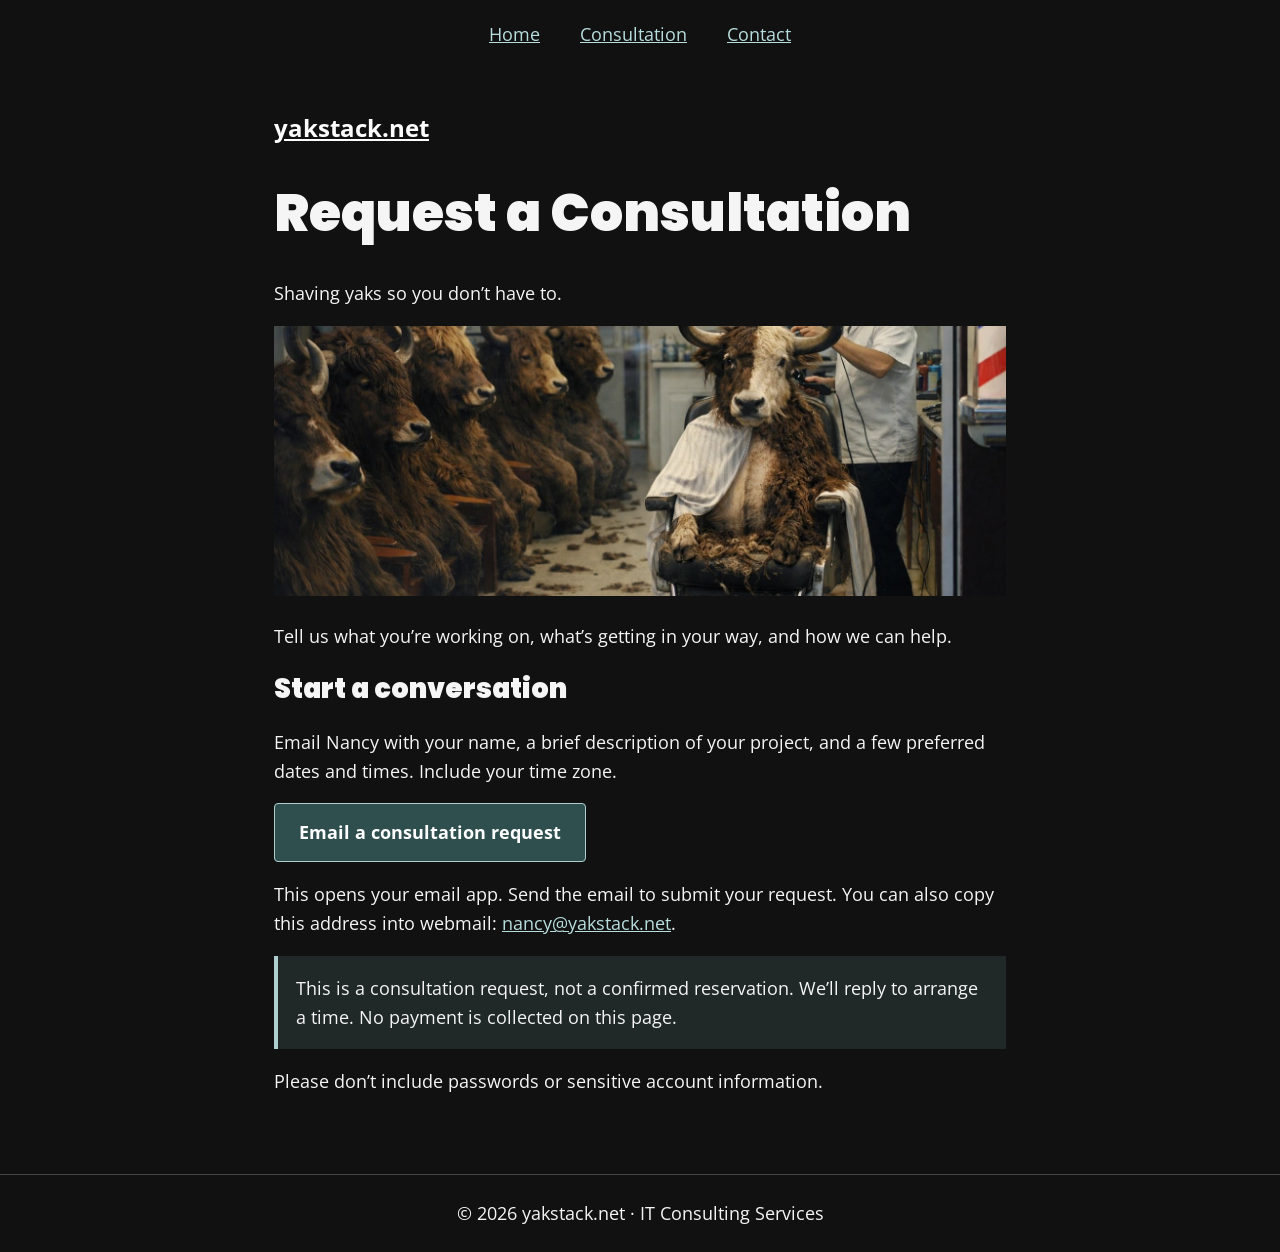
==== commit c5b7cb7c: "Use Nancy YakStack email for contact and consultation requests" ====
--- a/consultation/index.html
+++ b/consultation/index.html
@@ -1,6 +1,6 @@
 <!doctype html>
 <html lang="en"><head><meta charset="utf-8"><meta name="viewport" content="width=device-width,initial-scale=1"><title>Request a Consultation | YakStack</title><meta name="description" content="Tell YakStack about your IT consulting needs and request a consultation."><link rel="canonical" href="https://yakstack.net/consultation/"><link rel="stylesheet" href="../assets/fonts.css"><link rel="stylesheet" href="../assets/site.css"></head>
-<body class="request"><nav class="launch-nav" aria-label="Main navigation"><a href="../">Home</a><a href="./" aria-current="page">Consultation</a><a href="mailto:nancy.calafati@gmail.com?subject=YakStack%20Contact">Contact</a></nav>
+<body class="request"><nav class="launch-nav" aria-label="Main navigation"><a href="../">Home</a><a href="./" aria-current="page">Consultation</a><a href="mailto:nancy@yakstack.net?subject=YakStack%20Contact">Contact</a></nav>
 <main><a class="brand" href="../">yakstack.net</a><h1>Request a Consultation</h1><p>Shaving yaks so you don’t have to.</p><img src="../assets/shaving-yaks.jpg" alt="Shaving yaks"><p>Tell us what you’re working on, what’s getting in your way, and how we can help.</p><h2>Start a conversation</h2><p>Email Nancy with your name, a brief description of your project, and a few preferred dates and times. Include your time zone.</p>
-<p><a class="button" href="mailto:nancy.calafati@gmail.com?subject=YakStack%20consultation%20request&amp;body=Name%3A%20%0A%0AProject%20or%20question%3A%20%0A%0APreferred%20dates%20and%20times%3A%20%0A%0ATime%20zone%3A%20">Email a consultation request</a></p><p>This opens your email app. Send the email to submit your request. You can also copy this address into webmail: <a href="mailto:nancy.calafati@gmail.com">nancy.calafati@gmail.com</a>.</p>
+<p><a class="button" href="mailto:nancy@yakstack.net?subject=YakStack%20consultation%20request&amp;body=Name%3A%20%0A%0AProject%20or%20question%3A%20%0A%0APreferred%20dates%20and%20times%3A%20%0A%0ATime%20zone%3A%20">Email a consultation request</a></p><p>This opens your email app. Send the email to submit your request. You can also copy this address into webmail: <a href="mailto:nancy@yakstack.net">nancy@yakstack.net</a>.</p>
 <p class="note">This is a consultation request, not a confirmed reservation. We’ll reply to arrange a time. No payment is collected on this page.</p><p>Please don’t include passwords or sensitive account information.</p></main><footer>© 2026 yakstack.net · IT Consulting Services</footer></body></html>
--- a/assets/site.css
+++ b/assets/site.css
@@ -1 +1,14 @@
 .launch-nav{display:flex;justify-content:center;flex-wrap:wrap;gap:8px 24px;padding:12px 16px;background:#111;color:#fff;font-family:'Open Sans',sans-serif}.launch-nav a{color:#fff;text-decoration:underline;padding:8px;min-height:24px}.launch-nav a:focus-visible,.request a:focus-visible{outline:3px solid #ddbf6b;outline-offset:4px}.request{margin:0;background:#111;color:#f5f5f5;font:18px/1.6 'Open Sans',sans-serif}.request main{max-width:780px;margin:auto;padding:40px 24px 60px}.request h1,.request h2{font-family:Poppins,sans-serif;line-height:1.2}.request h1{font-size:clamp(32px,6vw,52px)}.request .brand{font-size:24px;font-weight:bold;color:#fff}.request a{color:#b8dddd;overflow-wrap:anywhere}.request .button{display:inline-block;background:#2f4f4f;border:1px solid #afcece;color:white;padding:14px 24px;text-decoration:none;border-radius:4px;font-weight:bold}.request footer{padding:24px;text-align:center;border-top:1px solid #444}.request .note{padding:18px;border-left:4px solid #afcece;background:#202828}.request img{width:100%;max-height:270px;object-fit:cover}*{box-sizing:border-box}
+
+/* Restore the captured mission's two columns without the lazy background sizing. */
+.mission-row{display:grid!important;grid-template-columns:minmax(0,1fr) minmax(240px,1fr);align-items:center;gap:24px;max-width:1200px;margin:auto;padding:24px}
+.mission-row>.mission-column{width:100%!important;min-width:0!important;max-width:none!important;flex-basis:auto!important}
+.mission-row [data-ux="SectionSplit"]{padding:24px 0!important}
+.mission-logo{display:flex!important;justify-content:center;align-items:center;min-height:0!important;padding:24px}
+.mission-logo img{display:block;width:240px;max-width:100%;height:auto}
+.home-consultation{text-align:center;background:#2f4f4f;color:#fff;padding:28px 20px;font-family:'Open Sans',sans-serif}
+.home-consultation h2{font-family:'Open Sans',sans-serif;font-size:24px;line-height:1.4;margin:0 0 18px;font-weight:700}
+.home-consultation p{font-size:15px;line-height:1.5;margin:14px 0 0}
+.consultation-button{display:inline-block;color:#fff;background:#111;padding:12px 24px;text-decoration:none;border:1px solid #afcece;border-radius:4px;font-weight:700}
+.consultation-button:focus-visible{outline:3px solid white;outline-offset:4px}
+@media(max-width:767px){.mission-row{grid-template-columns:1fr;gap:0;padding:16px}.mission-logo{padding:12px}.home-consultation h2{font-size:21px}}
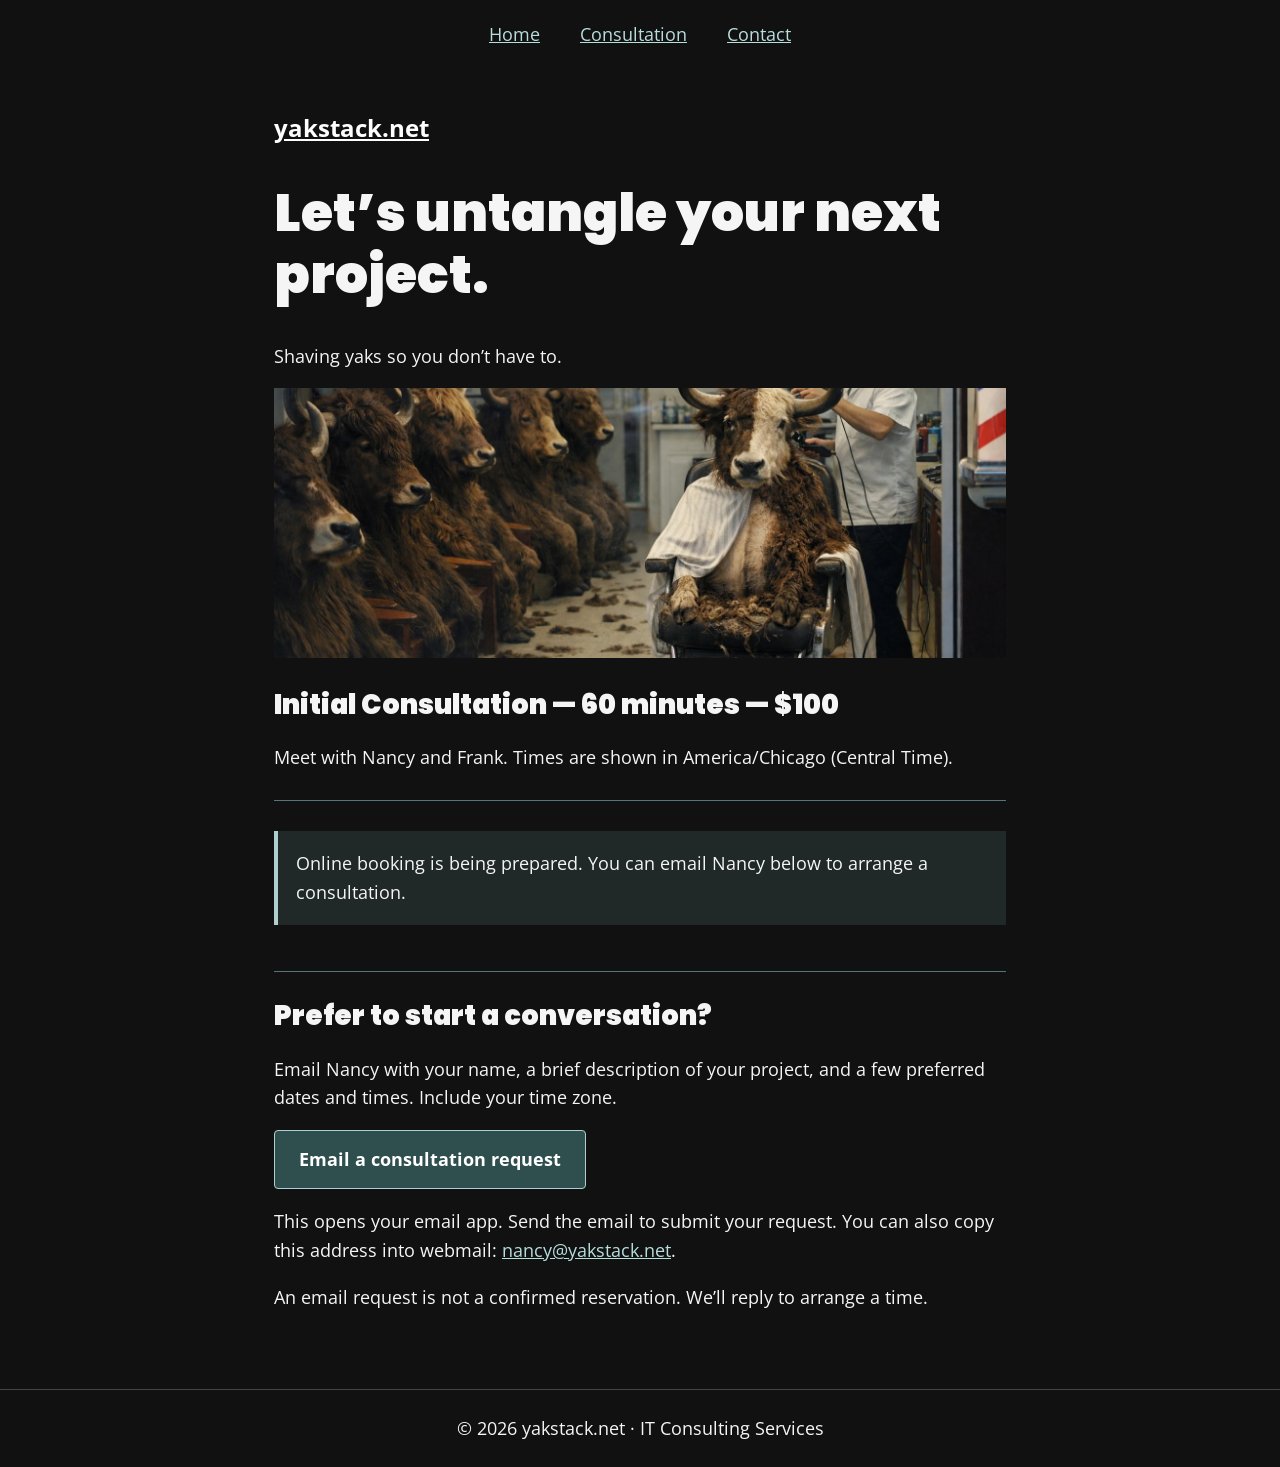
==== commit d084c218: "Add consultation booking UI with safe test checkout and email fallback" ====
--- a/consultation/index.html
+++ b/consultation/index.html
@@ -1,6 +1,12 @@
 <!doctype html>
-<html lang="en"><head><meta charset="utf-8"><meta name="viewport" content="width=device-width,initial-scale=1"><title>Request a Consultation | YakStack</title><meta name="description" content="Tell YakStack about your IT consulting needs and request a consultation."><link rel="canonical" href="https://yakstack.net/consultation/"><link rel="stylesheet" href="../assets/fonts.css"><link rel="stylesheet" href="../assets/site.css"></head>
+<html lang="en"><head><meta charset="utf-8"><meta name="viewport" content="width=device-width,initial-scale=1"><title>Consultation | YakStack</title><meta name="description" content="Find a time for a YakStack IT consultation, or contact Nancy to arrange one."><link rel="canonical" href="https://yakstack.net/consultation/"><link rel="stylesheet" href="../assets/fonts.css"><link rel="stylesheet" href="../assets/site.css"><link rel="stylesheet" href="../assets/booking.css"><script src="../assets/booking.js" defer></script></head>
 <body class="request"><nav class="launch-nav" aria-label="Main navigation"><a href="../">Home</a><a href="./" aria-current="page">Consultation</a><a href="mailto:nancy@yakstack.net?subject=YakStack%20Contact">Contact</a></nav>
-<main><a class="brand" href="../">yakstack.net</a><h1>Request a Consultation</h1><p>Shaving yaks so you don’t have to.</p><img src="../assets/shaving-yaks.jpg" alt="Shaving yaks"><p>Tell us what you’re working on, what’s getting in your way, and how we can help.</p><h2>Start a conversation</h2><p>Email Nancy with your name, a brief description of your project, and a few preferred dates and times. Include your time zone.</p>
-<p><a class="button" href="mailto:nancy@yakstack.net?subject=YakStack%20consultation%20request&amp;body=Name%3A%20%0A%0AProject%20or%20question%3A%20%0A%0APreferred%20dates%20and%20times%3A%20%0A%0ATime%20zone%3A%20">Email a consultation request</a></p><p>This opens your email app. Send the email to submit your request. You can also copy this address into webmail: <a href="mailto:nancy@yakstack.net">nancy@yakstack.net</a>.</p>
-<p class="note">This is a consultation request, not a confirmed reservation. We’ll reply to arrange a time. No payment is collected on this page.</p><p>Please don’t include passwords or sensitive account information.</p></main><footer>© 2026 yakstack.net · IT Consulting Services</footer></body></html>
+<main><a class="brand" href="../">yakstack.net</a><h1>Let’s untangle your next project.</h1><p>Shaving yaks so you don’t have to.</p><img src="../assets/shaving-yaks.jpg" alt="Shaving yaks"><h2>Initial Consultation — 60 minutes — $100</h2><p>Meet with Nancy and Frank. Times are shown in America/Chicago (Central Time).</p>
+<section id="booking" aria-label="Consultation availability">
+<p id="booking-message" class="note" role="status" aria-live="polite">Online booking is being prepared. You can email Nancy below to arrange a consultation.</p>
+<form id="slot-form" hidden><label for="booking-date">Choose a date</label><div class="booking-date"><input id="booking-date" name="date" type="date" required><button type="submit">Find available times</button></div></form>
+<fieldset id="slots" hidden><legend>Available times — Central Time</legend><div id="slot-options"></div></fieldset>
+<form id="details" hidden><h3>Your consultation</h3><p id="selected-time"></p><p class="note">Private Stripe test checkout only. No real charge is made. Any calendar invitations are test appointments.</p><label for="customer-name">Name</label><input id="customer-name" autocomplete="name" maxlength="100" minlength="2" required><label for="customer-email">Email</label><input id="customer-email" type="email" autocomplete="email" maxlength="254" required><label for="test-key">Private test access code</label><input id="test-key" type="password" autocomplete="off" required><button type="submit" id="checkout">Continue to Stripe test checkout — $100</button><p>Please don’t include passwords or sensitive account information. The access code above is only for this booking test.</p></form>
+<button id="refresh-status" hidden>Check booking status</button><button id="cancel-hold" hidden>Cancel unpaid checkout</button>
+</section>
+<section aria-labelledby="email-heading"><h2 id="email-heading">Prefer to start a conversation?</h2><p>Email Nancy with your name, a brief description of your project, and a few preferred dates and times. Include your time zone.</p><p><a class="button" href="mailto:nancy@yakstack.net?subject=YakStack%20consultation%20request&amp;body=Name%3A%20%0A%0AProject%20or%20question%3A%20%0A%0APreferred%20dates%20and%20times%3A%20%0A%0ATime%20zone%3A%20">Email a consultation request</a></p><p>This opens your email app. Send the email to submit your request. You can also copy this address into webmail: <a href="mailto:nancy@yakstack.net">nancy@yakstack.net</a>.</p><p>An email request is not a confirmed reservation. We’ll reply to arrange a time.</p></section></main><footer>© 2026 yakstack.net · IT Consulting Services</footer></body></html>
--- a/assets/site.css
+++ b/assets/site.css
@@ -12,3 +12,33 @@
 .consultation-button{display:inline-block;color:#fff;background:#111;padding:12px 24px;text-decoration:none;border:1px solid #afcece;border-radius:4px;font-weight:700}
 .consultation-button:focus-visible{outline:3px solid white;outline-offset:4px}
 @media(max-width:767px){.mission-row{grid-template-columns:1fr;gap:0;padding:16px}.mission-logo{padding:12px}.home-consultation h2{font-size:21px}}
+/* Compact desktop composition uses the viewport below the browser toolbar. */
+@media(min-width:1024px){
+.home-page .launch-nav{padding:2px 16px}
+.home-page [data-aid="HEADER_SECTION"]{padding:12px 0!important}
+.home-page #home-tagline{padding:12px 0!important}
+.home-page #home-tagline h3{margin:0!important;font-size:28px!important}
+.home-page .mission-row{padding:8px 24px;gap:20px}
+.home-page .mission-row [data-ux="SectionSplit"]{padding:8px 0!important}
+.home-page .mission-row [data-ux="ContentBasic"]{gap:12px!important}
+.home-page .mission-logo{padding:8px}
+.home-page .mission-logo img{width:210px}
+.home-page .home-consultation{padding:14px 20px}
+.home-page .home-consultation h2{margin-bottom:10px;font-size:22px}
+.home-page .home-consultation p{margin-top:8px}
+.home-page .widget-footer section{padding:14px 0!important}
+.home-page .widget-footer [data-ux="FooterDetails"]{margin:0!important}
+}
+
+@media(min-width:1024px){
+.home-page [data-aid="HEADER_SECTION"] [data-ux="Container"]{margin-top:0!important;margin-bottom:0!important}
+.home-page [data-aid="HEADER_SECTION"]>[data-ux="Block"]{margin-bottom:0!important}
+.home-page #home-tagline [data-ux="Block"]{padding-top:0!important;padding-bottom:0!important}
+.home-page .mission-row [data-ux="ContentText"]{margin-bottom:8px!important}
+.home-page .widget-footer [data-ux="Divider"]{padding-top:0!important;padding-bottom:0!important}
+.home-page .widget-footer hr{margin-top:0!important;margin-bottom:0!important}
+}
+.home-page .mission-row [data-ux="ContentBasic"]{align-items:flex-start;text-align:left}
+.home-page .mission-row [data-ux="ContentText"],.home-page .mission-row [data-ux="ContentHeading"]{text-align:left}
+@media(min-width:1024px){.home-page [data-ux="Block"][style*="min-height: 100vh"],.home-page [data-ux="Block"][style*="min-height:100vh"]{min-height:0!important}}
+@media(min-width:1024px){.home-page .page-inner{min-height:0!important}}
--- a/assets/booking.css
+++ b/assets/booking.css
@@ -0,0 +1 @@
+[hidden]{display:none!important}#booking{border-top:1px solid #547676;border-bottom:1px solid #547676;padding:12px 0 28px;margin:28px 0}.booking-date{display:flex;gap:12px;flex-wrap:wrap;align-items:center}#booking label{display:block;margin:14px 0 6px}#booking input,#booking button{font:inherit;border:1px solid #afcece;border-radius:4px;padding:12px;max-width:100%}#booking input{background:#fff;color:#111;min-width:0}#details input{display:block;width:100%}#booking button{background:#2f4f4f;color:#fff;cursor:pointer;min-height:44px}#booking button:disabled{opacity:.6;cursor:wait}#booking :focus-visible{outline:3px solid #ddbf6b;outline-offset:3px}#slots{border:0;padding:16px 0;margin:0}#slot-options{display:flex;flex-wrap:wrap;gap:10px}#slot-options button[aria-pressed=true]{background:#afcece;color:#111}#checkout,#refresh-status,#cancel-hold{margin-top:18px}#selected-time{font-weight:bold}@media(max-width:520px){.request main{padding:24px 16px 36px}.booking-date>*{width:100%}#checkout{width:100%}}
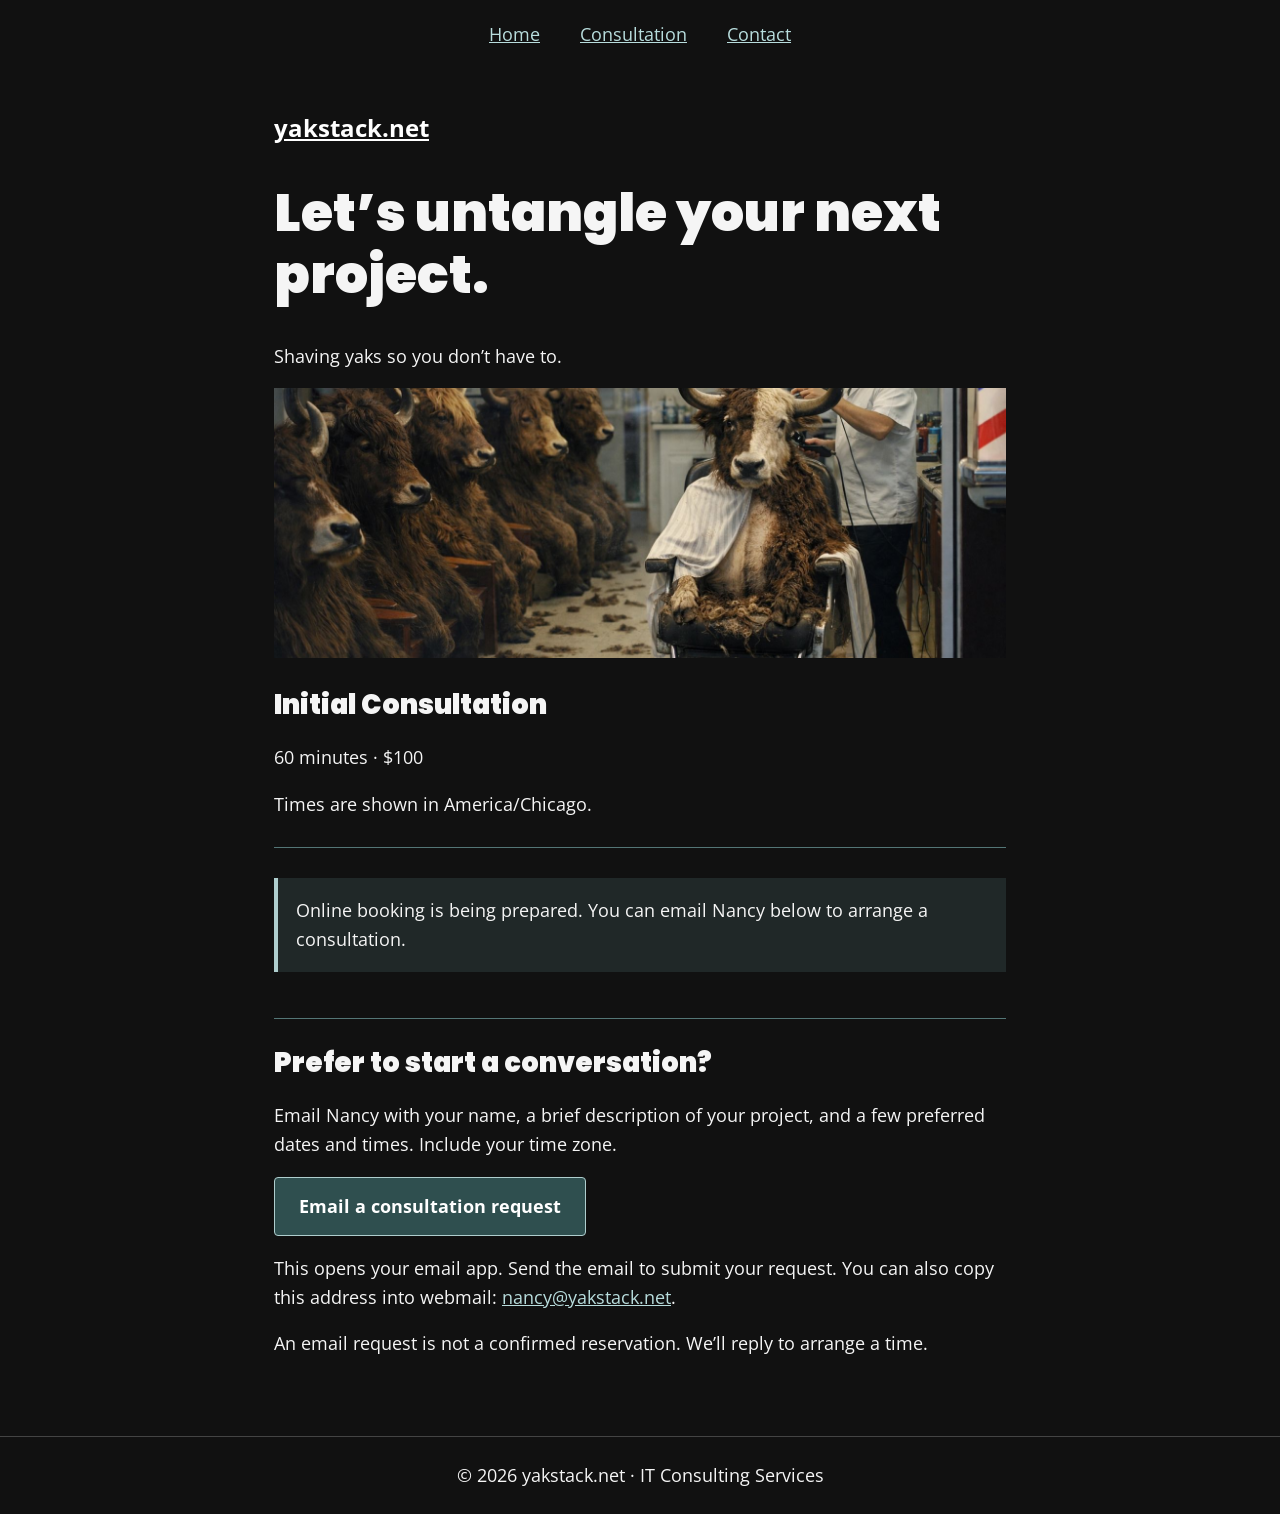
==== commit 96999e6f: "Redesign YakStack homepage and reuse configured consultation workflow" ====
--- a/consultation/index.html
+++ b/consultation/index.html
@@ -1,12 +1,12 @@
 <!doctype html>
-<html lang="en"><head><meta charset="utf-8"><meta name="viewport" content="width=device-width,initial-scale=1"><title>Consultation | YakStack</title><meta name="description" content="Find a time for a YakStack IT consultation, or contact Nancy to arrange one."><link rel="canonical" href="https://yakstack.net/consultation/"><link rel="stylesheet" href="../assets/fonts.css"><link rel="stylesheet" href="../assets/site.css"><link rel="stylesheet" href="../assets/booking.css"><script src="../assets/booking.js" defer></script></head>
+<html lang="en"><head><meta charset="utf-8"><meta name="viewport" content="width=device-width,initial-scale=1"><title>Consultation | YakStack</title><meta name="description" content="Find a time for a YakStack IT consultation, or contact Nancy to arrange one."><link rel="canonical" href="https://yakstack.net/consultation/"><link rel="stylesheet" href="../assets/fonts.css"><link rel="stylesheet" href="../assets/site.css"><link rel="stylesheet" href="../assets/booking.css"><script src="../assets/consultation-config.js" defer></script><script src="../assets/booking.js" defer></script></head>
 <body class="request"><nav class="launch-nav" aria-label="Main navigation"><a href="../">Home</a><a href="./" aria-current="page">Consultation</a><a href="mailto:nancy@yakstack.net?subject=YakStack%20Contact">Contact</a></nav>
-<main><a class="brand" href="../">yakstack.net</a><h1>Let’s untangle your next project.</h1><p>Shaving yaks so you don’t have to.</p><img src="../assets/shaving-yaks.jpg" alt="Shaving yaks"><h2>Initial Consultation — 60 minutes — $100</h2><p>Meet with Nancy and Frank. Times are shown in America/Chicago (Central Time).</p>
+<main><a class="brand" href="../">yakstack.net</a><h1>Let’s untangle your next project.</h1><p>Shaving yaks so you don’t have to.</p><img src="../assets/shaving-yaks.jpg" alt="Shaving yaks"><h2 id="service-title">Initial Consultation</h2><p data-consultation-price>60 minutes · $100</p><p id="time-zone"></p>
 <section id="booking" aria-label="Consultation availability">
 <p id="booking-message" class="note" role="status" aria-live="polite">Online booking is being prepared. You can email Nancy below to arrange a consultation.</p>
 <form id="slot-form" hidden><label for="booking-date">Choose a date</label><div class="booking-date"><input id="booking-date" name="date" type="date" required><button type="submit">Find available times</button></div></form>
-<fieldset id="slots" hidden><legend>Available times — Central Time</legend><div id="slot-options"></div></fieldset>
-<form id="details" hidden><h3>Your consultation</h3><p id="selected-time"></p><p class="note">Private Stripe test checkout only. No real charge is made. Any calendar invitations are test appointments.</p><label for="customer-name">Name</label><input id="customer-name" autocomplete="name" maxlength="100" minlength="2" required><label for="customer-email">Email</label><input id="customer-email" type="email" autocomplete="email" maxlength="254" required><label for="test-key">Private test access code</label><input id="test-key" type="password" autocomplete="off" required><button type="submit" id="checkout">Continue to Stripe test checkout — $100</button><p>Please don’t include passwords or sensitive account information. The access code above is only for this booking test.</p></form>
+<fieldset id="slots" hidden><legend>Available times</legend><div id="slot-options"></div></fieldset>
+<form id="details" hidden><h3>Your consultation</h3><p id="selected-time"></p><p class="note">Private Stripe test checkout only. No real charge is made. Any calendar invitations are test appointments.</p><label for="customer-name">Name</label><input id="customer-name" autocomplete="name" maxlength="100" minlength="2" required><label for="customer-email">Email</label><input id="customer-email" type="email" autocomplete="email" maxlength="254" required><label for="test-key">Private test access code</label><input id="test-key" type="password" autocomplete="off" required><button type="submit" id="checkout">Continue to Stripe test checkout</button><p>Please don’t include passwords or sensitive account information. The access code above is only for this booking test.</p></form>
 <button id="refresh-status" hidden>Check booking status</button><button id="cancel-hold" hidden>Cancel unpaid checkout</button>
 </section>
 <section aria-labelledby="email-heading"><h2 id="email-heading">Prefer to start a conversation?</h2><p>Email Nancy with your name, a brief description of your project, and a few preferred dates and times. Include your time zone.</p><p><a class="button" href="mailto:nancy@yakstack.net?subject=YakStack%20consultation%20request&amp;body=Name%3A%20%0A%0AProject%20or%20question%3A%20%0A%0APreferred%20dates%20and%20times%3A%20%0A%0ATime%20zone%3A%20">Email a consultation request</a></p><p>This opens your email app. Send the email to submit your request. You can also copy this address into webmail: <a href="mailto:nancy@yakstack.net">nancy@yakstack.net</a>.</p><p>An email request is not a confirmed reservation. We’ll reply to arrange a time.</p></section></main><footer>© 2026 yakstack.net · IT Consulting Services</footer></body></html>
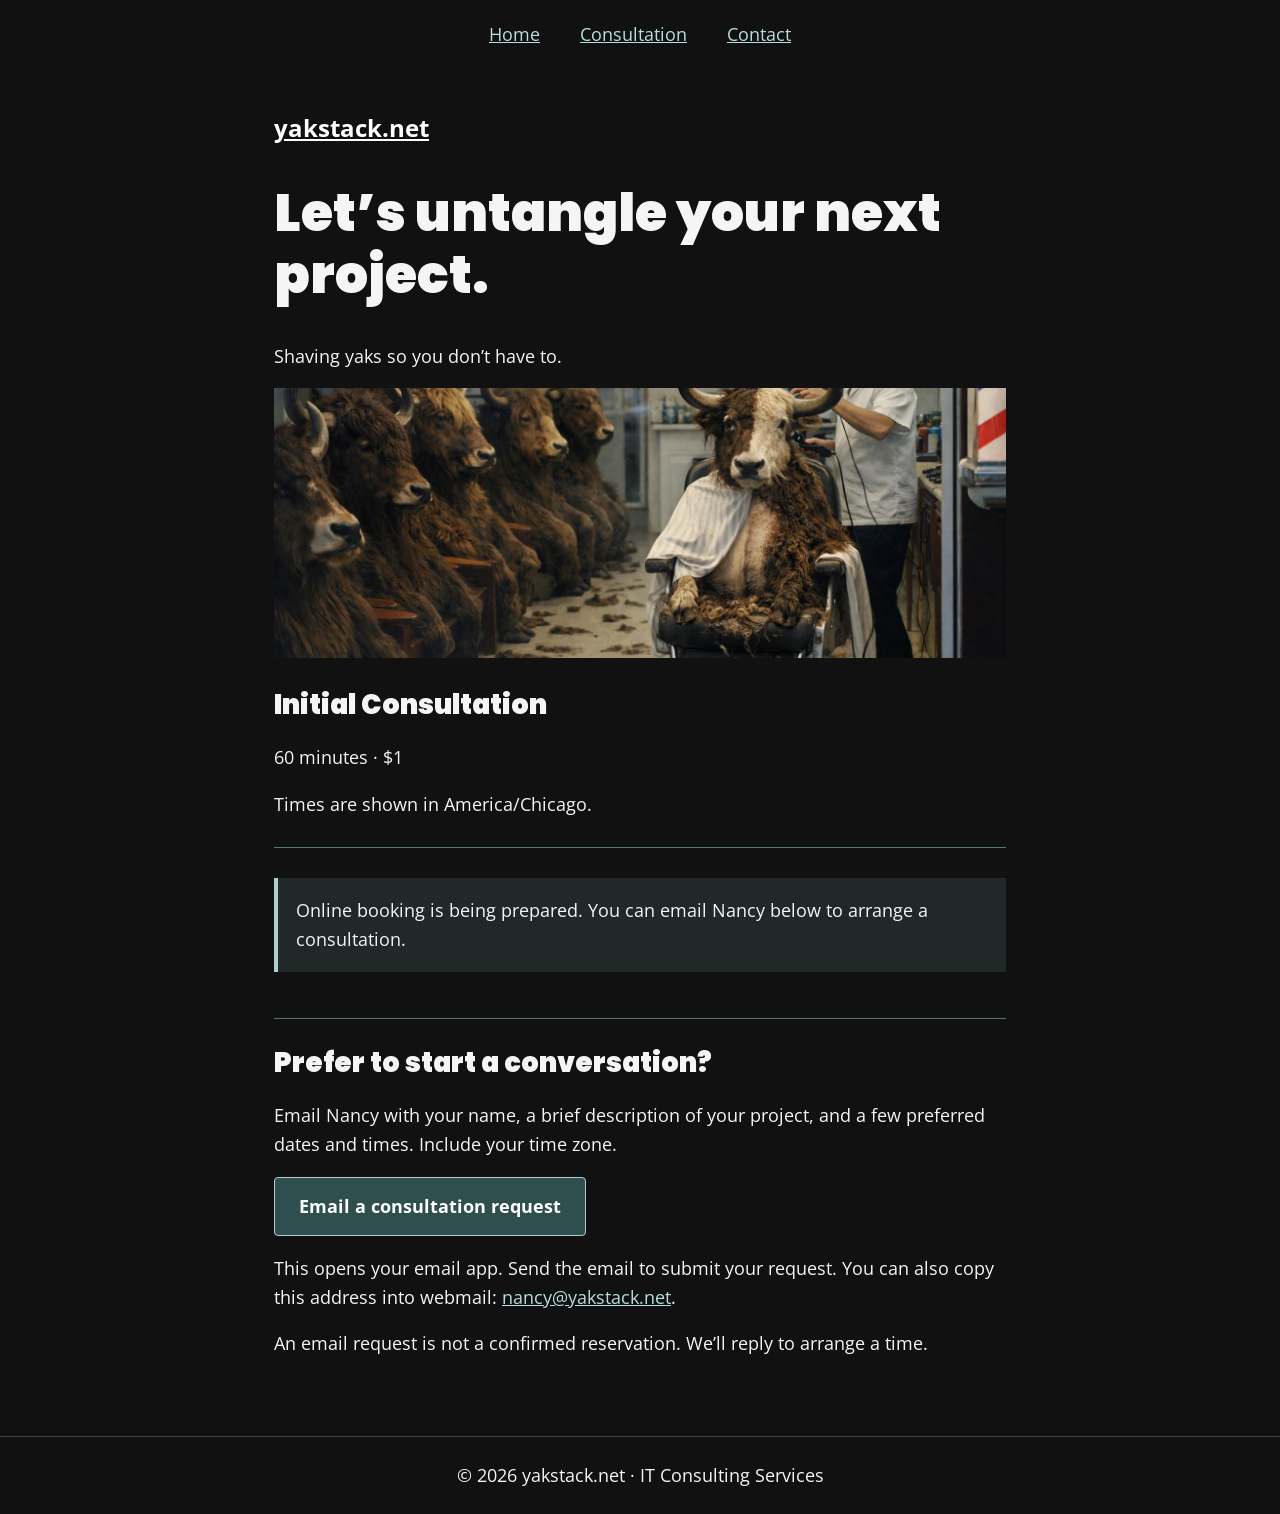
==== commit 25d78701: "Display configured live consultation price and payment messaging" ====
--- a/consultation/index.html
+++ b/consultation/index.html
@@ -1,12 +1,12 @@
 <!doctype html>
 <html lang="en"><head><meta charset="utf-8"><meta name="viewport" content="width=device-width,initial-scale=1"><title>Consultation | YakStack</title><meta name="description" content="Find a time for a YakStack IT consultation, or contact Nancy to arrange one."><link rel="canonical" href="https://yakstack.net/consultation/"><link rel="stylesheet" href="../assets/fonts.css"><link rel="stylesheet" href="../assets/site.css"><link rel="stylesheet" href="../assets/booking.css"><script src="../assets/consultation-config.js" defer></script><script src="../assets/booking.js" defer></script></head>
 <body class="request"><nav class="launch-nav" aria-label="Main navigation"><a href="../">Home</a><a href="./" aria-current="page">Consultation</a><a href="mailto:nancy@yakstack.net?subject=YakStack%20Contact">Contact</a></nav>
-<main><a class="brand" href="../">yakstack.net</a><h1>Let’s untangle your next project.</h1><p>Shaving yaks so you don’t have to.</p><img src="../assets/shaving-yaks.jpg" alt="Shaving yaks"><h2 id="service-title">Initial Consultation</h2><p data-consultation-price>60 minutes · $100</p><p id="time-zone"></p>
+<main><a class="brand" href="../">yakstack.net</a><h1>Let’s untangle your next project.</h1><p>Shaving yaks so you don’t have to.</p><img src="../assets/shaving-yaks.jpg" alt="Shaving yaks"><h2 id="service-title">Initial Consultation</h2><p data-consultation-price>60 minutes · $1</p><p id="time-zone"></p>
 <section id="booking" aria-label="Consultation availability">
 <p id="booking-message" class="note" role="status" aria-live="polite">Online booking is being prepared. You can email Nancy below to arrange a consultation.</p>
 <form id="slot-form" hidden><label for="booking-date">Choose a date</label><div class="booking-date"><input id="booking-date" name="date" type="date" required><button type="submit">Find available times</button></div></form>
 <fieldset id="slots" hidden><legend>Available times</legend><div id="slot-options"></div></fieldset>
-<form id="details" hidden><h3>Your consultation</h3><p id="selected-time"></p><p class="note">Private Stripe test checkout only. No real charge is made. Any calendar invitations are test appointments.</p><label for="customer-name">Name</label><input id="customer-name" autocomplete="name" maxlength="100" minlength="2" required><label for="customer-email">Email</label><input id="customer-email" type="email" autocomplete="email" maxlength="254" required><label for="test-key">Private test access code</label><input id="test-key" type="password" autocomplete="off" required><button type="submit" id="checkout">Continue to Stripe test checkout</button><p>Please don’t include passwords or sensitive account information. The access code above is only for this booking test.</p></form>
+<form id="details" hidden><h3>Your consultation</h3><p id="selected-time"></p><p class="note" id="payment-notice">Payment details are loaded securely from our booking service.</p><label for="customer-name">Name</label><input id="customer-name" autocomplete="name" maxlength="100" minlength="2" required><label for="customer-email">Email</label><input id="customer-email" type="email" autocomplete="email" maxlength="254" required><div id="private-access"><label for="test-key">Private test access code</label><input id="test-key" type="password" autocomplete="off" required></div><button type="submit" id="checkout">Continue to checkout</button><p>Please don’t include passwords or sensitive account information.</p></form>
 <button id="refresh-status" hidden>Check booking status</button><button id="cancel-hold" hidden>Cancel unpaid checkout</button>
 </section>
 <section aria-labelledby="email-heading"><h2 id="email-heading">Prefer to start a conversation?</h2><p>Email Nancy with your name, a brief description of your project, and a few preferred dates and times. Include your time zone.</p><p><a class="button" href="mailto:nancy@yakstack.net?subject=YakStack%20consultation%20request&amp;body=Name%3A%20%0A%0AProject%20or%20question%3A%20%0A%0APreferred%20dates%20and%20times%3A%20%0A%0ATime%20zone%3A%20">Email a consultation request</a></p><p>This opens your email app. Send the email to submit your request. You can also copy this address into webmail: <a href="mailto:nancy@yakstack.net">nancy@yakstack.net</a>.</p><p>An email request is not a confirmed reservation. We’ll reply to arrange a time.</p></section></main><footer>© 2026 yakstack.net · IT Consulting Services</footer></body></html>
